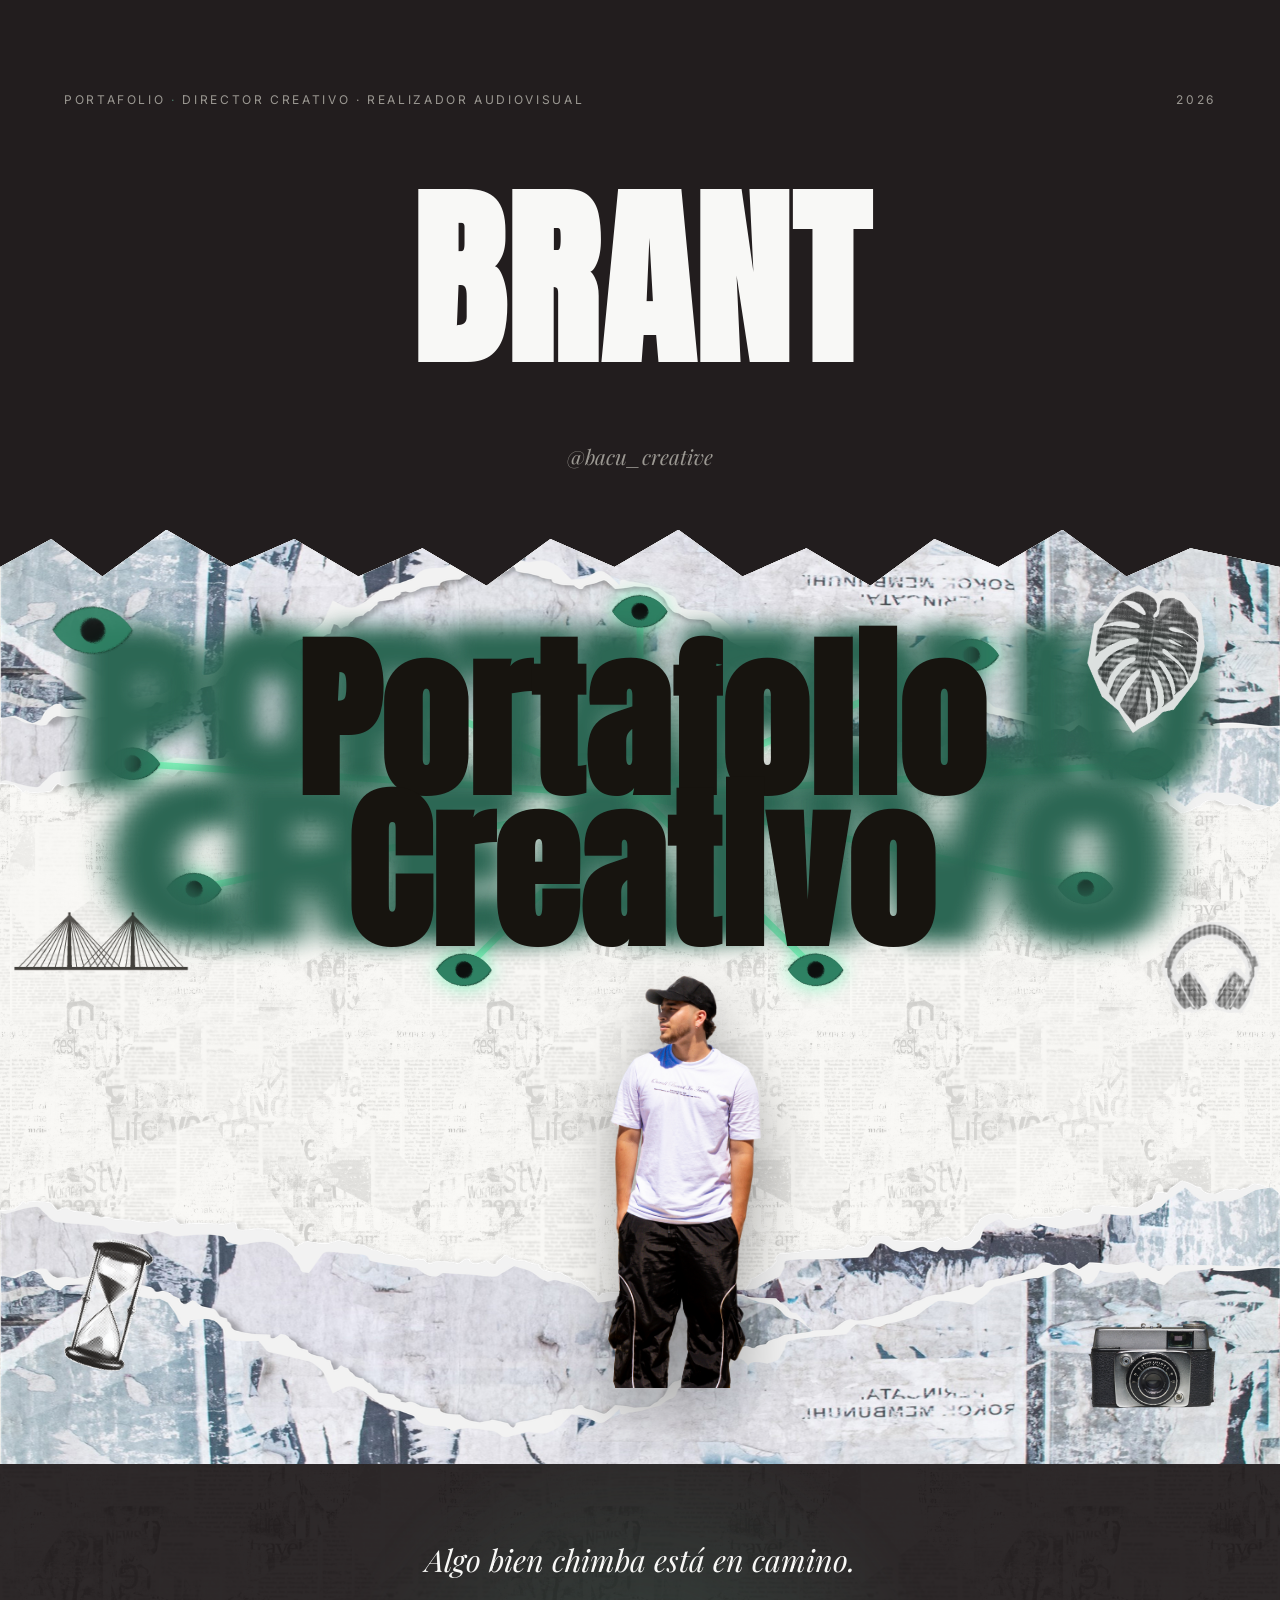
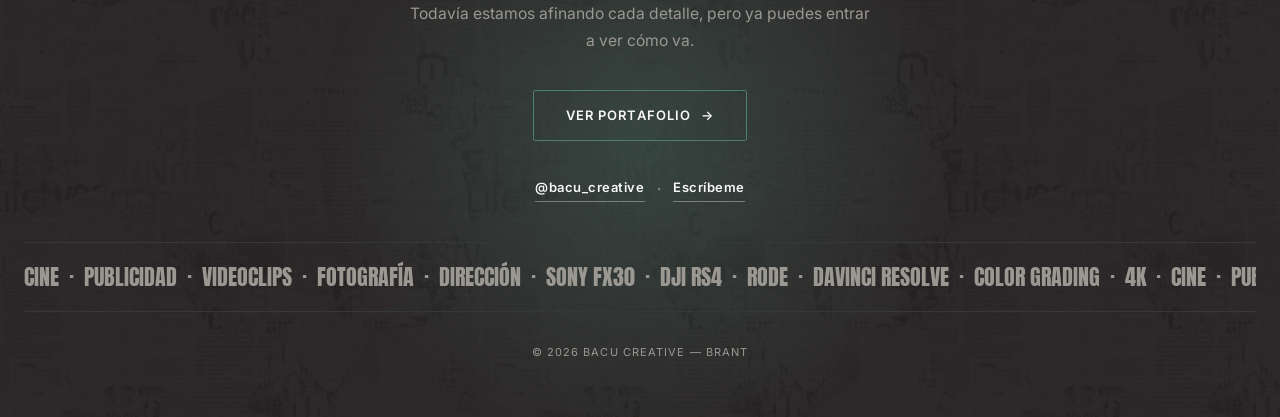
==== index.html @ 4c21cc84 "Bajar un poco más la superposición y agregar puente de la Novena + audífonos - Ajusta el margen del " ====
<!DOCTYPE html>
<html lang="es" class="no-js">
<head>
<meta charset="UTF-8">
<meta name="viewport" content="width=device-width, initial-scale=1.0">
<title>Brant · Bacu Creative — Muy pronto</title>
<meta name="description" content="El portafolio de Brant (Bacu Creative), director creativo y realizador audiovisual, está en construcción. Vuelve pronto.">
<meta name="robots" content="index, follow">
<link rel="canonical" href="https://tudominio.com/">
<meta property="og:type" content="website">
<meta property="og:site_name" content="Brant — Bacu Creative">
<meta property="og:title" content="Brant · Bacu Creative — Muy pronto">
<meta property="og:description" content="Algo bien chimba está en camino. Portafolio en construcción.">
<meta property="og:image" content="https://tudominio.com/assets/img/hero-portrait.png">
<meta property="og:url" content="https://tudominio.com/">
<meta name="twitter:card" content="summary_large_image">
<link rel="icon" href="data:image/svg+xml,<svg xmlns=%22http://www.w3.org/2000/svg%22 viewBox=%220 0 100 100%22><path d=%22M10 50 C25 20,75 20,90 50 C75 80,25 80,10 50 Z%22 fill=%22none%22 stroke=%22%232c6754%22 stroke-width=%228%22/><circle cx=%2250%22 cy=%2250%22 r=%2214%22 fill=%22none%22 stroke=%22%232c6754%22 stroke-width=%228%22/></svg>">
<link rel="preconnect" href="https://fonts.googleapis.com">
<link rel="preconnect" href="https://fonts.gstatic.com" crossorigin>
<link href="https://fonts.googleapis.com/css2?family=Anton&family=Playfair+Display:ital,wght@0,400..700;1,400..700&family=Inter:ital,wght@0,400;0,500;0,600;0,700;1,800&display=swap" rel="stylesheet">
<link rel="preload" as="image" href="assets/img/hero-portrait.png">
<link rel="stylesheet" href="css/style.css?v=16">
<link rel="stylesheet" href="css/coming-soon.css">
</head>
<body class="soon-body">

<!-- PORTADA — mismo hero/collage que home.html (torn paper, textura, íconos, retrato) -->
<section class="hero">
  <div class="hero-top">
    <span>Portafolio <span class="accent">·</span> Director creativo · Realizador audiovisual</span>
    <span>2026</span>
  </div>
  <h1 class="hero-name">BRANT</h1>
  <p class="hero-handle">@bacu_creative</p>

  <div class="collage">
    <img class="collage-icon eye" src="assets/img/icon-eye.png?v=2" alt="" width="837" height="512" loading="lazy">
    <img class="collage-icon leaf" src="assets/img/icon-leaf.png" alt="" width="344" height="441" loading="lazy">
    <img class="collage-icon bridge" src="assets/img/icon-bridge.png" alt="" width="900" height="420" loading="lazy">
    <img class="collage-icon headphones" src="assets/img/icon-headphones.png" alt="" width="450" height="409" loading="lazy">
    <div class="collage-inner">
      <div class="title-orbit">
        <svg class="eye-orbit" viewBox="0 0 1000 400" aria-hidden="true" focusable="false">
          <line class="laser n1" x1="500" y1="35" x2="500" y2="200"></line>
          <line class="laser n2" x1="796" y1="74" x2="500" y2="200"></line>
          <line class="laser n3" x1="953" y1="171" x2="500" y2="200"></line>
          <line class="laser n4" x1="898" y1="282" x2="500" y2="200"></line>
          <line class="laser n5" x1="657" y1="355" x2="500" y2="200"></line>
          <line class="laser n6" x1="343" y1="355" x2="500" y2="200"></line>
          <line class="laser n7" x1="102" y1="283" x2="500" y2="200"></line>
          <line class="laser n8" x1="47" y1="171" x2="500" y2="200"></line>
          <line class="laser n9" x1="204" y1="74" x2="500" y2="200"></line>
          <image class="orbit-eye-img n1" href="assets/img/icon-eye.png?v=2" x="474" y="19" width="52" height="32"></image>
          <image class="orbit-eye-img n2" href="assets/img/icon-eye.png?v=2" x="770" y="58" width="52" height="32"></image>
          <image class="orbit-eye-img n3" href="assets/img/icon-eye.png?v=2" x="927" y="155" width="52" height="32"></image>
          <image class="orbit-eye-img n4" href="assets/img/icon-eye.png?v=2" x="872" y="266" width="52" height="32"></image>
          <image class="orbit-eye-img n5" href="assets/img/icon-eye.png?v=2" x="631" y="339" width="52" height="32"></image>
          <image class="orbit-eye-img n6" href="assets/img/icon-eye.png?v=2" x="317" y="339" width="52" height="32"></image>
          <image class="orbit-eye-img n7" href="assets/img/icon-eye.png?v=2" x="76" y="267" width="52" height="32"></image>
          <image class="orbit-eye-img n8" href="assets/img/icon-eye.png?v=2" x="21" y="155" width="52" height="32"></image>
          <image class="orbit-eye-img n9" href="assets/img/icon-eye.png?v=2" x="178" y="58" width="52" height="32"></image>
        </svg>
        <h2 class="collage-title"><span class="line line-portafolio">Portafolio</span><span class="line line-creativo">Creativo</span></h2>
      </div>
      <img class="collage-portrait" src="assets/img/hero-portrait.png" alt="Brant, director creativo y realizador audiovisual" width="1033" height="1549" fetchpriority="high">
    </div>
    <img class="collage-icon hourglass" src="assets/img/icon-hourglass.png" alt="" width="256" height="378" loading="lazy">
    <img class="collage-icon camera" src="assets/img/icon-camera.png" alt="" width="408" height="273" loading="lazy">
  </div>
</section>

<!-- COMING SOON — mensaje, botón al portafolio y contacto -->
<section class="soon-below">
  <div class="soon-noise" aria-hidden="true"></div>
  <div class="soon-glow" aria-hidden="true"></div>

  <div class="soon-content">
    <p class="soon-line1">Algo bien chimba está en camino.</p>
    <p class="soon-line2">Todavía estamos afinando cada detalle, pero ya puedes entrar a ver cómo va.</p>

    <a href="home.html" class="soon-btn">Ver portafolio <span aria-hidden="true">→</span></a>

    <div class="soon-contact">
      <a href="https://instagram.com/bacu_creative" target="_blank" rel="noopener">@bacu_creative</a>
      <span class="soon-dot" aria-hidden="true">·</span>
      <a href="mailto:brandoncardenasof@gmail.com">Escríbeme</a>
    </div>
  </div>

  <div class="soon-marquee" aria-hidden="true">
    <div class="soon-marquee-track">
      <span>CINE&nbsp;&nbsp;·&nbsp;&nbsp;PUBLICIDAD&nbsp;&nbsp;·&nbsp;&nbsp;VIDEOCLIPS&nbsp;&nbsp;·&nbsp;&nbsp;FOTOGRAFÍA&nbsp;&nbsp;·&nbsp;&nbsp;DIRECCIÓN&nbsp;&nbsp;·&nbsp;&nbsp;SONY&nbsp;FX30&nbsp;&nbsp;·&nbsp;&nbsp;DJI&nbsp;RS4&nbsp;&nbsp;·&nbsp;&nbsp;RODE&nbsp;&nbsp;·&nbsp;&nbsp;DAVINCI&nbsp;RESOLVE&nbsp;&nbsp;·&nbsp;&nbsp;COLOR&nbsp;GRADING&nbsp;&nbsp;·&nbsp;&nbsp;4K&nbsp;&nbsp;·&nbsp;&nbsp;</span>
      <span>CINE&nbsp;&nbsp;·&nbsp;&nbsp;PUBLICIDAD&nbsp;&nbsp;·&nbsp;&nbsp;VIDEOCLIPS&nbsp;&nbsp;·&nbsp;&nbsp;FOTOGRAFÍA&nbsp;&nbsp;·&nbsp;&nbsp;DIRECCIÓN&nbsp;&nbsp;·&nbsp;&nbsp;SONY&nbsp;FX30&nbsp;&nbsp;·&nbsp;&nbsp;DJI&nbsp;RS4&nbsp;&nbsp;·&nbsp;&nbsp;RODE&nbsp;&nbsp;·&nbsp;&nbsp;DAVINCI&nbsp;RESOLVE&nbsp;&nbsp;·&nbsp;&nbsp;COLOR&nbsp;GRADING&nbsp;&nbsp;·&nbsp;&nbsp;4K&nbsp;&nbsp;·&nbsp;&nbsp;</span>
    </div>
  </div>

  <p class="soon-footer">© 2026 Bacu Creative — Brant</p>
</section>

<script src="js/coming-soon.js"></script>
</body>
</html>
---- css/style.css ----
/* ============================================================
   BRANT — Portafolio Creativo
   Sistema de diseño: cream / negro cálido / verde bosque
   Tipografía: Anton (display) + Playfair Display (serif) + Inter (texto)
   ============================================================ */

:root{
  --cream:        #f8f8f6;
  --cream-2:      #f1f0ec;
  --ink:          #1c1a17;
  --ink-2:        #221d1e;
  --green:        #2c6754;
  --green-light:  #4d7f6e;
  --laser:        #6bf0b0;
  --line:         #d2d9d2;
  --line-dark:    #333a36;
  --muted:        #726e67;
  --muted-dark:   #9b9892;

  --f-display: 'Anton', sans-serif;
  --f-serif:   'Playfair Display', serif;
  --f-sans:    'Inter', sans-serif;

  --container: 1180px;
  --pad: clamp(24px, 5vw, 96px);
}

*, *::before, *::after{ box-sizing: border-box; }
html{ scroll-behavior: smooth; }
body{
  margin: 0;
  background: var(--cream);
  color: var(--ink);
  font-family: var(--f-sans);
  font-size: 16px;
  line-height: 1.6;
  -webkit-font-smoothing: antialiased;
}
img{ max-width: 100%; display: block; }
a{ color: inherit; text-decoration: none; }
h1,h2,h3,h4,p,figure{ margin: 0; }
ul{ margin: 0; padding: 0; list-style: none; }
section{ position: relative; }

.container{
  max-width: var(--container);
  margin: 0 auto;
  padding-left: var(--pad);
  padding-right: var(--pad);
}

/* ---------- Kicker / labels ---------- */
.kicker{
  font-family: var(--f-sans);
  font-size: 12px;
  letter-spacing: 0.22em;
  text-transform: uppercase;
  color: var(--green);
  font-weight: 600;
}
.on-dark .kicker{ color: var(--green-light); }

/* ---------- Headings ---------- */
.h-serif{
  font-family: var(--f-serif);
  font-weight: 500;
  line-height: 1.08;
  letter-spacing: -0.01em;
}
.h-display{
  font-family: var(--f-display);
  font-weight: 400;
  text-transform: uppercase;
  letter-spacing: 0.01em;
  line-height: 0.95;
}
.section-title{
  font-size: clamp(2.2rem, 4.5vw, 3.4rem);
  margin-top: 10px;
}

/* ---------- Sections (color blocks) ---------- */
.on-dark{ background: var(--ink-2); color: var(--cream); }
.on-green{ background: var(--green); color: var(--cream); }
.on-cream{ background: var(--cream); color: var(--ink); }
.on-cream-2{ background: var(--cream-2); color: var(--ink); }

section.pad{ padding: clamp(64px, 10vw, 140px) 0; }

.divider{
  height: 1px;
  background: var(--line);
  border: none;
  margin: 0;
}
.on-dark .divider{ background: var(--line-dark); }

/* ---------- Nav ---------- */
.site-header{
  position: sticky;
  top: 0;
  z-index: 100;
  background: var(--cream);
  border-bottom: 1px solid var(--line);
}
.nav{
  display: flex;
  align-items: center;
  justify-content: space-between;
  padding: 18px var(--pad);
}
.brand-mark{
  display: flex;
  align-items: center;
  gap: 10px;
}
.brand-mark svg{ width: 26px; height: 26px; }
.brand-icon{
  width: 30px;
  height: auto;
  transform-origin: center;
  animation: logoBlink 5s ease-in-out infinite;
}
@keyframes logoBlink{
  0%, 92%, 100%{ transform: scaleY(1); }
  95%{ transform: scaleY(0.1); }
}
.brand-text{
  display: flex;
  flex-direction: column;
  line-height: 1;
}
.brand-name{
  font-family: var(--f-display);
  font-size: 1.3rem;
  letter-spacing: 0.03em;
}
.brand-tag{
  font-family: var(--f-sans);
  font-size: 11px;
  font-weight: 800;
  font-style: italic;
  letter-spacing: 0.005em;
  text-transform: uppercase;
  color: var(--green);
  margin-top: 2px;
}
.nav-links{
  display: flex;
  gap: 36px;
  font-size: 13px;
  letter-spacing: 0.08em;
  text-transform: uppercase;
  font-weight: 600;
}
.nav-links a{
  position: relative;
  padding-bottom: 4px;
  color: var(--ink);
  opacity: 0.75;
  transition: opacity .2s;
}
.nav-links a:hover, .nav-links a.active{ opacity: 1; }
.nav-links a.active::after{
  content:"";
  position:absolute; left:0; right:0; bottom:-2px;
  height:2px; background: var(--green);
}
.nav-toggle{
  display: none;
  background: none;
  border: none;
  cursor: pointer;
  padding: 4px;
}
.nav-toggle span{
  display: block;
  width: 24px;
  height: 2px;
  background: var(--ink);
  margin: 5px 0;
  transition: transform .2s, opacity .2s;
}

@media (max-width: 780px){
  .nav-links{
    position: fixed;
    inset: 64px 0 0 0;
    background: var(--cream);
    flex-direction: column;
    gap: 0;
    padding: 12px var(--pad) 40px;
    transform: translateY(-8px);
    opacity: 0;
    pointer-events: none;
    transition: opacity .2s, transform .2s;
  }
  .nav-links.open{
    opacity: 1;
    transform: translateY(0);
    pointer-events: auto;
  }
  .nav-links a{
    display: block;
    padding: 16px 0;
    border-bottom: 1px solid var(--line);
    opacity: 1;
  }
  .nav-toggle{ display: block; }
}

/* ---------- Buttons ---------- */
.btn{
  display: inline-flex;
  align-items: center;
  gap: 10px;
  padding: 14px 28px;
  font-size: 13px;
  font-weight: 600;
  letter-spacing: 0.08em;
  text-transform: uppercase;
  border: 1px solid currentColor;
  border-radius: 2px;
  transition: background .25s ease, color .25s ease, transform .25s ease, box-shadow .25s ease;
}
.btn:hover{ transform: translateY(-2px); }
.btn:active{ transform: translateY(0); }
.btn-solid{
  background: var(--ink);
  color: var(--cream);
  border-color: var(--ink);
}
.btn-solid:hover{ background: var(--green); border-color: var(--green); box-shadow: 0 10px 24px -12px rgba(44,103,84,0.5); }
.btn-outline:hover{ background: var(--ink); color: var(--cream); }
.on-dark .btn-outline{ color: var(--cream); }
.on-dark .btn-outline:hover{ background: var(--cream); color: var(--ink); }

/* nav link underline on hover */
.nav-links a{ position: relative; }
.nav-links a::before{
  content: "";
  position: absolute; left: 0; right: 100%; bottom: -2px;
  height: 2px; background: var(--green-light);
  transition: right .25s ease;
}
.nav-links a:hover::before{ right: 0; }

/* ---------- Hero (Inicio) ---------- */
.hero{
  background: var(--ink-2);
  color: var(--cream);
  position: relative;
  overflow: hidden;
  padding-top: clamp(48px, 8vw, 90px);
}
.hero-top{
  display: flex;
  justify-content: space-between;
  align-items: flex-start;
  gap: 12px;
  padding: 0 var(--pad);
  font-size: 12px;
  letter-spacing: 0.22em;
  text-transform: uppercase;
  color: var(--muted-dark);
}
.hero-top span:first-child{ flex: 1; }
.hero-top span:last-child{ white-space: nowrap; }
@media (max-width: 560px){
  .hero-top{ flex-direction: column; gap: 6px; }
}
.hero-top .accent{ color: var(--green-light); }
.hero-name{
  font-family: var(--f-display);
  font-size: clamp(5rem, 18vw, 12rem);
  text-align: center;
  margin: 18px 0 6px;
  letter-spacing: 0.01em;
}
.hero-handle{
  text-align: center;
  font-family: var(--f-serif);
  font-style: italic;
  font-size: 1.3rem;
  color: var(--muted-dark);
  margin-bottom: 20px;
}
/* ---------- Collage (torn-paper cover) ---------- */
.collage{
  position: relative;
  margin-top: clamp(28px, 5vw, 56px);
  padding: 9% var(--pad) 6%;
  min-height: clamp(480px, 78vw, 820px);
  background: var(--cream);
  clip-path: polygon(
    0% 4%, 4% 1%, 8% 5%, 13% 0%, 18% 4%, 23% 1%, 28% 5%, 33% 2%,
    38% 6%, 43% 1%, 48% 4%, 53% 0%, 58% 5%, 63% 2%, 68% 6%, 73% 1%,
    78% 4%, 83% 0%, 88% 5%, 93% 2%, 100% 4%,
    100% 100%, 0% 100%
  );
  overflow: hidden;
}
.collage::before{
  content: "";
  position: absolute;
  inset: 0;
  z-index: 0;
  background:
    url('../assets/img/torn-paper-frame.png') center/100% 100% no-repeat,
    linear-gradient(rgba(248,247,243,0.75), rgba(248,247,243,0.75)),
    url('../assets/img/newspaper-texture.jpg') center/420px repeat;
}
.collage-inner{
  position: relative;
  z-index: 2;
  max-width: 1000px;
  margin: 0 auto;
  text-align: center;
}
.title-orbit{ position: relative; }
.collage-title{
  position: relative;
  z-index: 2;
  font-family: var(--f-display);
  color: #17140f;
  font-size: clamp(4rem, 19vw, 11rem);
  line-height: 0.86;
  letter-spacing: 0.005em;
  animation: titleLevitate 4s ease-in-out infinite;
}
.collage-title .line{
  position: relative;
  display: block;
}
.collage-title .line::before{
  content: "";
  position: absolute;
  inset: -35% -8%;
  z-index: -1;
  background-position: center;
  background-repeat: no-repeat;
  background-size: 100% 100%;
}
.collage-title .line-portafolio::before{ background-image: url('../assets/img/glow-portafolio.png'); }
.collage-title .line-creativo::before{ background-image: url('../assets/img/glow-creativo.png'); }

/* ---------- Eye orbit: 9 eyes levitating the title with laser beams ---------- */
.eye-orbit{
  position: absolute;
  inset: -24% -6% -10%;
  z-index: 0;
  overflow: visible;
  pointer-events: none;
}
.eye-orbit .laser{
  stroke: var(--laser);
  stroke-width: 6;
  stroke-linecap: round;
  opacity: 0.85;
  filter: drop-shadow(0 0 5px rgba(107,240,176,0.9));
  animation: laserPulse 2.4s ease-in-out infinite;
}
.eye-orbit .orbit-eye-img{
  filter: drop-shadow(0 0 9px rgba(107,240,176,0.9));
  animation: eyeFloat 3.6s ease-in-out infinite;
}
.eye-orbit .n2{ animation-delay: .2s; }
.eye-orbit .n3{ animation-delay: .4s; }
.eye-orbit .n4{ animation-delay: .6s; }
.eye-orbit .n5{ animation-delay: .8s; }
.eye-orbit .n6{ animation-delay: 1s; }
.eye-orbit .n7{ animation-delay: 1.2s; }
.eye-orbit .n8{ animation-delay: 1.4s; }
.eye-orbit .n9{ animation-delay: 1.6s; }
@keyframes titleLevitate{
  0%, 100%{ transform: translateY(0); }
  50%{ transform: translateY(-8px); }
}
@keyframes eyeFloat{
  0%, 100%{ transform: translateY(0); }
  50%{ transform: translateY(-7px); }
}
@keyframes laserPulse{
  0%, 100%{ opacity: 0.3; }
  50%{ opacity: 0.85; }
}
.collage-portrait{
  position: relative;
  z-index: 3;
  display: block;
  max-height: clamp(380px, 54vw, 660px);
  width: auto;
  margin: -22% auto 0;
  filter: drop-shadow(0 26px 30px rgba(0,0,0,0.35));
}
.collage-icon{
  position: absolute;
  z-index: 4;
  height: auto;
  opacity: 0.92;
}
.collage-icon.leaf{ width: clamp(60px, 9vw, 120px); top: 6%; right: 6%; transform: rotate(6deg); }
.collage-icon.hourglass{ width: clamp(46px, 7vw, 90px); bottom: 10%; left: 5%; }
.collage-icon.camera{ width: clamp(70px, 10vw, 140px); bottom: 6%; right: 5%; }
.collage-icon.eye{ width: clamp(48px, 7vw, 84px); top: 8%; left: 4%; }
.collage-icon.bridge{ width: clamp(100px, 15vw, 190px); top: 40%; left: 0.5%; opacity: 0.8; }
.collage-icon.headphones{ width: clamp(56px, 8vw, 100px); top: 42%; right: 1.5%; opacity: 0.85; }
@media (max-width: 620px){
  .collage-icon.leaf{ top: 3%; right: 3%; }
  .collage-icon.camera{ right: 3%; bottom: 3%; }
  .collage-icon.hourglass{ left: 3%; bottom: 3%; }
  .collage-icon.bridge{ display: none; }
  .collage-icon.headphones{ display: none; }
}

/* ---------- Bio headline (Hola! / Soy Brant) ---------- */
.bio-star{
  display: inline-block;
  font-size: 1.5rem;
  color: var(--muted);
  margin-bottom: 6px;
}
.bio-hola{
  display: flex;
  flex-direction: column;
  gap: 2px;
  font-size: clamp(2.6rem, 7vw, 4.4rem);
}
.bio-hola .line-green{ color: var(--green); }

/* ---------- Eye watermark divider ---------- */
.eye-watermark{
  display: flex;
  flex-direction: column;
  align-items: center;
  text-align: center;
  gap: 14px;
}
.eye-watermark img{
  width: clamp(90px, 12vw, 150px);
  height: auto;
  opacity: 0.9;
}
.eye-watermark p{
  font-family: var(--f-sans);
  font-size: 12px;
  font-weight: 600;
  letter-spacing: 0.18em;
  text-transform: uppercase;
  color: var(--muted);
}

/* ---------- Intro / bio split ---------- */
.split{
  display: grid;
  grid-template-columns: 1.1fr 0.9fr;
  gap: clamp(32px, 6vw, 80px);
  align-items: center;
}
@media (max-width: 860px){
  .split{ grid-template-columns: 1fr; }
}
.split.reverse{ grid-template-columns: 0.9fr 1.1fr; }
@media (max-width: 860px){
  .split.reverse{ grid-template-columns: 1fr; }
  .split.reverse .split-media{ order: -1; }
}
.split-media img{
  width: 100%;
  height: 100%;
  object-fit: cover;
  aspect-ratio: 4/5;
}
.lede{
  font-size: 1.05rem;
  color: var(--ink);
  max-width: 52ch;
  margin-top: 18px;
}
.on-dark .lede, .on-dark p{ color: var(--cream); opacity: .88; }

/* ---------- Stats strip ---------- */
.stat-figure{
  font-family: var(--f-serif);
  font-size: clamp(3.2rem, 9vw, 6.4rem);
  line-height: 1;
}
.stat-figure .accent{ color: var(--green-light); }
.stat-cols{
  display: grid;
  grid-template-columns: repeat(3, 1fr);
  gap: 32px;
  margin-top: 56px;
}
@media (max-width: 700px){ .stat-cols{ grid-template-columns: 1fr; } }
.stat-cols > div{
  border-top: 1px solid var(--line-dark);
  padding-top: 18px;
}
.stat-cols h3{
  font-family: var(--f-serif);
  font-size: 1.6rem;
  font-weight: 500;
  margin-bottom: 8px;
}
.tag-row{
  display: flex;
  flex-wrap: wrap;
  gap: 12px 28px;
  margin-top: 20px;
  font-family: var(--f-serif);
  font-size: 1.3rem;
}

/* ---------- Numbered list (proceso) ---------- */
.num-list li{
  display: grid;
  grid-template-columns: 70px 260px 1fr;
  gap: 24px;
  align-items: baseline;
  padding: 26px 0;
  border-bottom: 1px solid var(--line);
}
@media (max-width: 760px){
  .num-list li{ grid-template-columns: 40px 1fr; }
  .num-list li p{ grid-column: 2; }
}
.num-list .num{
  font-family: var(--f-serif);
  color: var(--green);
  font-size: 1.6rem;
}
.num-list h4{
  font-family: var(--f-serif);
  font-size: 1.7rem;
  font-weight: 500;
}
.num-list p{ color: var(--muted); font-size: 0.98rem; }

/* ---------- Skills page ---------- */
.cols-2{
  display: grid;
  grid-template-columns: 1fr 1fr;
  gap: clamp(32px,6vw,80px);
}
@media (max-width: 760px){ .cols-2{ grid-template-columns: 1fr; } }
.serif-list{
  font-family: var(--f-serif);
  font-size: clamp(1.6rem, 3vw, 2.3rem);
  line-height: 1.5;
}
.serif-list .accent{ color: var(--green); }
.kv-list li{
  display: flex;
  justify-content: space-between;
  padding: 16px 0;
  border-bottom: 1px solid var(--line);
  font-size: 1.05rem;
}

.skill-cards{
  display: grid;
  grid-template-columns: 1fr 1fr;
  gap: 40px 48px;
  margin-top: 40px;
}
@media (max-width: 760px){ .skill-cards{ grid-template-columns: 1fr; } }
.skill-card img{
  width: 100%;
  height: auto;
  aspect-ratio: 16/10;
  object-fit: cover;
  margin-bottom: 18px;
  outline: 2px solid transparent;
  outline-offset: -2px;
  transition: outline-color .3s ease;
}
.skill-card:hover img{ outline-color: var(--green); }
.skill-card h4{
  font-family: var(--f-display);
  font-size: 1.1rem;
  color: var(--green);
  text-transform: uppercase;
  margin-bottom: 8px;
}
.skill-card p{ color: var(--muted); font-size: 0.96rem; }

/* ---------- Project / video gallery ---------- */
.project-grid{
  display: grid;
  grid-template-columns: 1fr 1fr;
  gap: 44px 48px;
  margin-top: 48px;
}
@media (max-width: 760px){ .project-grid{ grid-template-columns: 1fr; } }
.project-card{
  display: block;
  border-radius: 2px;
  transition: transform .35s ease;
}
.project-card:hover{ transform: translateY(-6px); }
.project-thumb{
  position: relative;
  aspect-ratio: 4/5;
  overflow: hidden;
  background: var(--ink);
  outline: 2px solid transparent;
  outline-offset: -2px;
  transition: outline-color .3s ease;
}
.project-card:hover .project-thumb{ outline-color: var(--green); }
.project-thumb img{
  width: 100%; height: 100%; object-fit: cover;
  transition: transform .6s cubic-bezier(.2,.7,.2,1);
}
.project-card:hover .project-thumb img{ transform: scale(1.06); }
.project-video{
  width: 100%; height: 100%; object-fit: cover;
  background: var(--ink);
  display: block;
}
.play-btn{
  position: absolute;
  inset: 0;
  display: flex;
  align-items: center;
  justify-content: center;
}
.play-btn span{
  width: 58px; height: 58px;
  border-radius: 50%;
  border: 1px solid rgba(255,255,255,0.7);
  display: flex; align-items: center; justify-content: center;
  background: rgba(28,26,23,0.3);
  backdrop-filter: blur(2px);
  transition: background .25s ease, transform .35s ease;
}
.project-card:hover .play-btn span{ background: var(--green); transform: scale(1.08); }
.play-btn svg{ width: 18px; height: 18px; fill: #fff; margin-left: 3px; }
.project-meta{
  margin-top: 20px;
  padding-bottom: 16px;
  border-bottom: 1px solid var(--line);
}
.project-meta h3{ font-family: var(--f-serif); font-size: 1.5rem; font-weight: 500; }
.project-meta .tags{ font-size: 11px; letter-spacing: .12em; text-transform: uppercase; color: var(--muted); margin-top: 6px; }
.project-desc{ font-size: 0.95rem; color: var(--ink); opacity: .75; margin-top: 10px; max-width: 42ch; }
.project-card .ver{
  display: inline-flex;
  align-items: center;
  gap: 8px;
  margin-top: 14px;
  font-size: 12px;
  letter-spacing: .1em;
  text-transform: uppercase;
  color: var(--green);
  font-weight: 600;
}
.project-card .ver span{ transition: transform .3s ease; }
.project-card:hover .ver span{ transform: translateX(5px); }

/* Reel hero */
.reel-block{
  display: grid;
  grid-template-columns: 1fr 1fr;
  gap: clamp(28px,5vw,64px);
  align-items: end;
}
@media (max-width: 860px){ .reel-block{ grid-template-columns: 1fr; } }
.reel-thumb{
  position: relative;
  aspect-ratio: 4/5;
  overflow: hidden;
  outline: 2px solid transparent;
  outline-offset: -2px;
  transition: outline-color .3s ease;
}
.project-card:hover .reel-thumb{ outline-color: var(--green); }
.reel-thumb img{ width:100%; height:100%; object-fit: cover; }
.reel-meta{
  display: flex;
  gap: 48px;
  margin-top: 28px;
}
.reel-meta .label{ font-size: 11px; letter-spacing: .15em; text-transform: uppercase; color: var(--muted); }
.reel-meta .value{ font-family: var(--f-serif); font-size: 1.6rem; margin-top: 4px; }

/* ---------- Photography grid ---------- */
.bts-grid{
  display: grid;
  grid-template-columns: repeat(3, 1fr);
  gap: 20px;
  margin-top: 48px;
}
.bts-grid figure{
  position: relative;
  overflow: hidden;
  outline: 2px solid transparent;
  outline-offset: -2px;
  transition: outline-color .3s ease;
}
.bts-grid figure:hover{ outline-color: var(--green); }
.bts-grid img{ width: 100%; height: 100%; object-fit: cover; aspect-ratio: 4/3; }
.bts-grid .big{ grid-column: span 2; grid-row: span 2; }
.bts-grid .big img{ aspect-ratio: 8/6; }
@media (max-width: 760px){
  .bts-grid{ grid-template-columns: 1fr; }
  .bts-grid .big{ grid-column: auto; grid-row: auto; }
  .bts-grid .big img{ aspect-ratio: 4/3; }
}
.bts-grid figcaption{
  position: absolute;
  left: 16px; bottom: 14px;
  font-size: 11px;
  letter-spacing: .15em;
  text-transform: uppercase;
  color: var(--cream);
}

/* ---------- Contact ---------- */
.contact-title-wrap{
  text-align: center;
  padding-top: clamp(40px, 8vw, 72px);
  padding-bottom: clamp(24px, 5vw, 40px);
}
.contact-title-eye{
  width: clamp(56px, 8vw, 84px);
  height: auto;
  margin: 0 auto 6px;
  display: block;
}
.contact-title{
  font-style: italic;
  color: var(--green);
  font-size: clamp(2.4rem, 6vw, 3.6rem);
}
.contact-hero{
  text-align: center;
}
.contact-hero .section-title{ margin: 0 auto; max-width: 16ch; }
.contact-info{
  display: flex;
  justify-content: center;
  gap: clamp(28px, 6vw, 80px);
  flex-wrap: wrap;
  margin-top: 56px;
}
.contact-info .label{ font-size: 11px; letter-spacing: .18em; text-transform: uppercase; color: var(--muted-dark); }
.contact-info .value{ font-size: 1.3rem; margin-top: 8px; }
.contact-info a.value:hover{ color: var(--green-light); }
.contact-photo{ width: 100%; height: auto; aspect-ratio: 21/9; object-fit: cover; }
.contact-photo-wrap{
  background: var(--green);
  max-width: 1800px;
  margin: 0 auto;
}
.contact-photo-caption{
  display: flex;
  justify-content: space-between;
  padding: 16px clamp(20px, 4vw, 40px);
  font-family: var(--f-sans);
  font-size: 12px;
  letter-spacing: 0.08em;
  text-transform: uppercase;
  color: var(--cream);
  opacity: 0.85;
}
@media (max-width: 640px){
  .contact-photo{ aspect-ratio: 4/3; }
}

/* ---------- Footer ---------- */
.site-footer{
  display: flex;
  justify-content: space-between;
  align-items: center;
  padding: 28px var(--pad);
  font-size: 12px;
  letter-spacing: .1em;
  text-transform: uppercase;
}

/* misc */
.eyebrow-row{
  display:flex;
  justify-content: space-between;
  align-items: baseline;
  font-size: 12px;
  letter-spacing: .18em;
  text-transform: uppercase;
  color: var(--muted);
}
.on-dark .eyebrow-row{ color: var(--muted-dark); }

.reveal{ opacity: 0; transform: translateY(24px); transition: opacity .7s ease, transform .7s ease; }
.reveal.in{ opacity: 1; transform: translateY(0); }

/* ---------- Accessibility: skip link & focus ---------- */
.skip-link{
  position: absolute;
  left: 12px;
  top: -48px;
  background: var(--ink);
  color: var(--cream);
  padding: 12px 18px;
  font-size: 13px;
  font-weight: 600;
  border-radius: 2px;
  z-index: 1000;
  transition: top .2s ease;
}
.skip-link:focus{ top: 12px; }

:focus-visible{
  outline: 2px solid var(--green);
  outline-offset: 3px;
}

/* ---------- Preloader ---------- */
#preloader{
  position: fixed;
  inset: 0;
  z-index: 9999;
  display: flex;
  flex-direction: column;
  align-items: center;
  justify-content: center;
  gap: 22px;
  background: #0d0b09;
  transition: opacity .9s cubic-bezier(.4,0,.2,1), filter .9s cubic-bezier(.4,0,.2,1), transform .9s cubic-bezier(.4,0,.2,1);
}
#preloader.is-hidden{
  opacity: 0;
  filter: blur(14px);
  transform: scale(1.04);
  pointer-events: none;
}
#preloader .pre-logo{
  width: 46px;
  height: auto;
  opacity: 0;
  animation: preFloatIn .8s ease forwards .1s;
}
#preloader .pre-lines{
  text-align: center;
  padding: 0 24px;
  opacity: 0;
  animation: preFloatIn .8s ease forwards .35s;
}
#preloader .pre-line-1{
  font-family: var(--f-serif);
  font-style: italic;
  color: var(--cream);
  font-size: clamp(1.15rem, 3.4vw, 1.7rem);
}
#preloader .pre-line-2{
  font-family: var(--f-sans);
  color: var(--muted-dark);
  font-size: 0.82rem;
  max-width: 320px;
  margin: 10px auto 0;
  line-height: 1.5;
}
#preloader .pre-bar-track{
  width: 200px;
  height: 2px;
  background: rgba(255,255,255,.14);
  overflow: hidden;
  opacity: 0;
  animation: preFloatIn .6s ease forwards .55s;
}
#preloader .pre-bar-fill{
  height: 100%;
  width: 0%;
  background: var(--green-light);
  animation: preFillBar 2.3s cubic-bezier(.4,0,.2,1) forwards .6s;
}
@keyframes preFloatIn{
  from{ opacity: 0; transform: translateY(12px); }
  to{ opacity: 1; transform: translateY(0); }
}
@keyframes preFillBar{
  from{ width: 0%; }
  to{ width: 100%; }
}
html.is-preloading, html.is-preloading body{
  overflow: hidden;
  height: 100%;
}

/* ---------- Reduced motion ---------- */
@media (prefers-reduced-motion: reduce){
  *, *::before, *::after{
    animation-duration: 0.01ms !important;
    animation-iteration-count: 1 !important;
    transition-duration: 0.01ms !important;
    scroll-behavior: auto !important;
  }
  .reveal{ opacity: 1; transform: none; }
}
---- css/coming-soon.css ----
/* ============================================================
   Coming Soon — pantalla de espera antes del lanzamiento.
   La portada (.hero/.collage) es la misma de home.html — ver
   css/style.css. Este archivo solo estila el bloque de aviso +
   botón + contacto + cinta que va debajo de esa portada.
   Para lanzar el sitio real: ver README.md → "Cómo salir del
   modo Coming Soon".
   ============================================================ */

html, body.soon-body{
  margin: 0;
  overflow-x: hidden;
}

.soon-below{
  position: relative;
  background: var(--ink-2);
  overflow: hidden;
  padding: 72px 24px 56px;
  text-align: center;
  isolation: isolate;
}

/* Textura de fondo, muy sutil, con paneo lento */
.soon-noise{
  position: absolute;
  inset: -10%;
  z-index: 0;
  background: url('../assets/img/newspaper-texture.jpg');
  background-size: 480px;
  opacity: 0.05;
  filter: grayscale(1);
  animation: soonPan 40s linear infinite;
}

/* Resplandor verde detrás del contenido, pulsando */
.soon-glow{
  position: absolute;
  top: 50%;
  left: 50%;
  z-index: 0;
  width: min(70vw, 640px);
  height: min(70vw, 640px);
  transform: translate(-50%, -50%);
  background: radial-gradient(circle, rgba(77,127,110,0.35) 0%, rgba(77,127,110,0) 70%);
  filter: blur(10px);
  animation: soonGlow 6s ease-in-out infinite;
}

.soon-content{
  position: relative;
  z-index: 2;
  max-width: 640px;
  margin: 0 auto;
  display: flex;
  flex-direction: column;
  align-items: center;
}

/*
  El texto queda oculto (sin animar) hasta que Anton/Playfair/Inter
  terminen de cargar (ver js/coming-soon.js → clase "fonts-ready" en
  <html>). Si el texto aparece y se anima ANTES de que la fuente esté
  lista, el navegador reemplaza la fuente de reserva por la definitiva
  a mitad de animación, el ancho cambia de golpe y las palabras
  "saltan" — eso era el bug de alineación/parpadeo.
*/
.soon-content, .soon-marquee, .soon-footer{
  opacity: 0;
  transition: opacity .5s ease;
}
html.fonts-ready .soon-content,
html.fonts-ready .soon-marquee,
html.fonts-ready .soon-footer{
  opacity: 1;
}
/* Red de seguridad si JS no corriera: no-js nunca tendrá fonts-ready,
   así que mostramos el contenido igual (sin esperar fuentes). */
html.no-js .soon-content,
html.no-js .soon-marquee,
html.no-js .soon-footer{
  opacity: 1;
}
.soon-marquee-track{
  animation-play-state: paused;
}
html.fonts-ready .soon-marquee-track{
  animation-play-state: running;
}

.soon-line1{
  font-family: var(--f-serif);
  font-style: italic;
  color: var(--cream);
  font-size: clamp(1.3rem, 3.2vw, 1.9rem);
  margin: 0 0 16px;
}
.soon-line2{
  font-family: var(--f-sans);
  color: var(--muted-dark);
  font-size: 0.98rem;
  line-height: 1.7;
  max-width: 46ch;
  margin: 0 0 36px;
}

.soon-btn{
  display: inline-flex;
  align-items: center;
  gap: 10px;
  margin-bottom: 36px;
  padding: 14px 32px;
  font-family: var(--f-sans);
  font-size: 13px;
  font-weight: 600;
  letter-spacing: 0.08em;
  text-transform: uppercase;
  color: var(--cream);
  border: 1px solid var(--green-light);
  border-radius: 2px;
  transition: background .25s ease, color .25s ease, transform .25s ease, box-shadow .25s ease;
}
.soon-btn:hover{
  background: var(--green-light);
  color: var(--ink-2);
  transform: translateY(-2px);
  box-shadow: 0 12px 26px -12px rgba(77,127,110,0.6);
}
.soon-btn span{ transition: transform .3s ease; }
.soon-btn:hover span{ transform: translateX(4px); }

.soon-contact{
  display: flex;
  align-items: center;
  gap: 12px;
  font-family: var(--f-sans);
  font-size: 13px;
  font-weight: 600;
  letter-spacing: 0.04em;
}
.soon-contact a{
  color: var(--cream);
  position: relative;
  padding-bottom: 3px;
  border-bottom: 1px solid rgba(248,248,246,0.35);
  transition: color .2s ease, border-color .2s ease;
}
.soon-contact a:hover{
  color: var(--green-light);
  border-color: var(--green-light);
}
.soon-dot{ color: var(--muted-dark); }

/* Cinta infinita */
.soon-marquee{
  position: relative;
  z-index: 2;
  width: 100%;
  max-width: 100vw;
  overflow: hidden;
  border-top: 1px solid var(--line-dark);
  border-bottom: 1px solid var(--line-dark);
  padding: 16px 0;
  margin-top: 40px;
}
.soon-marquee-track{
  display: flex;
  width: max-content;
  will-change: transform;
  animation: soonMarquee 22s linear infinite;
}
.soon-marquee-track span{
  font-family: var(--f-display);
  font-size: clamp(1rem, 2.6vw, 1.4rem);
  color: var(--muted-dark);
  white-space: nowrap;
  padding-right: 0;
}

.soon-footer{
  position: relative;
  z-index: 2;
  margin-top: 32px;
  font-family: var(--f-sans);
  font-size: 11px;
  letter-spacing: 0.1em;
  text-transform: uppercase;
  color: var(--muted-dark);
}

@keyframes soonPan{
  from{ transform: translate(0, 0); }
  to{ transform: translate(-240px, -240px); }
}
@keyframes soonGlow{
  0%, 100%{ opacity: 0.6; transform: translate(-50%, -50%) scale(1); }
  50%{ opacity: 1; transform: translate(-50%, -50%) scale(1.12); }
}
@keyframes soonMarquee{
  from{ transform: translateX(0); }
  to{ transform: translateX(-50%); }
}

@media (max-width: 480px){
  .soon-below{ padding: 56px 20px 40px; }
}

@media (prefers-reduced-motion: reduce){
  .soon-noise, .soon-glow, .soon-marquee-track{
    animation: none !important;
  }
  .soon-glow{ opacity: 0.7; }
}
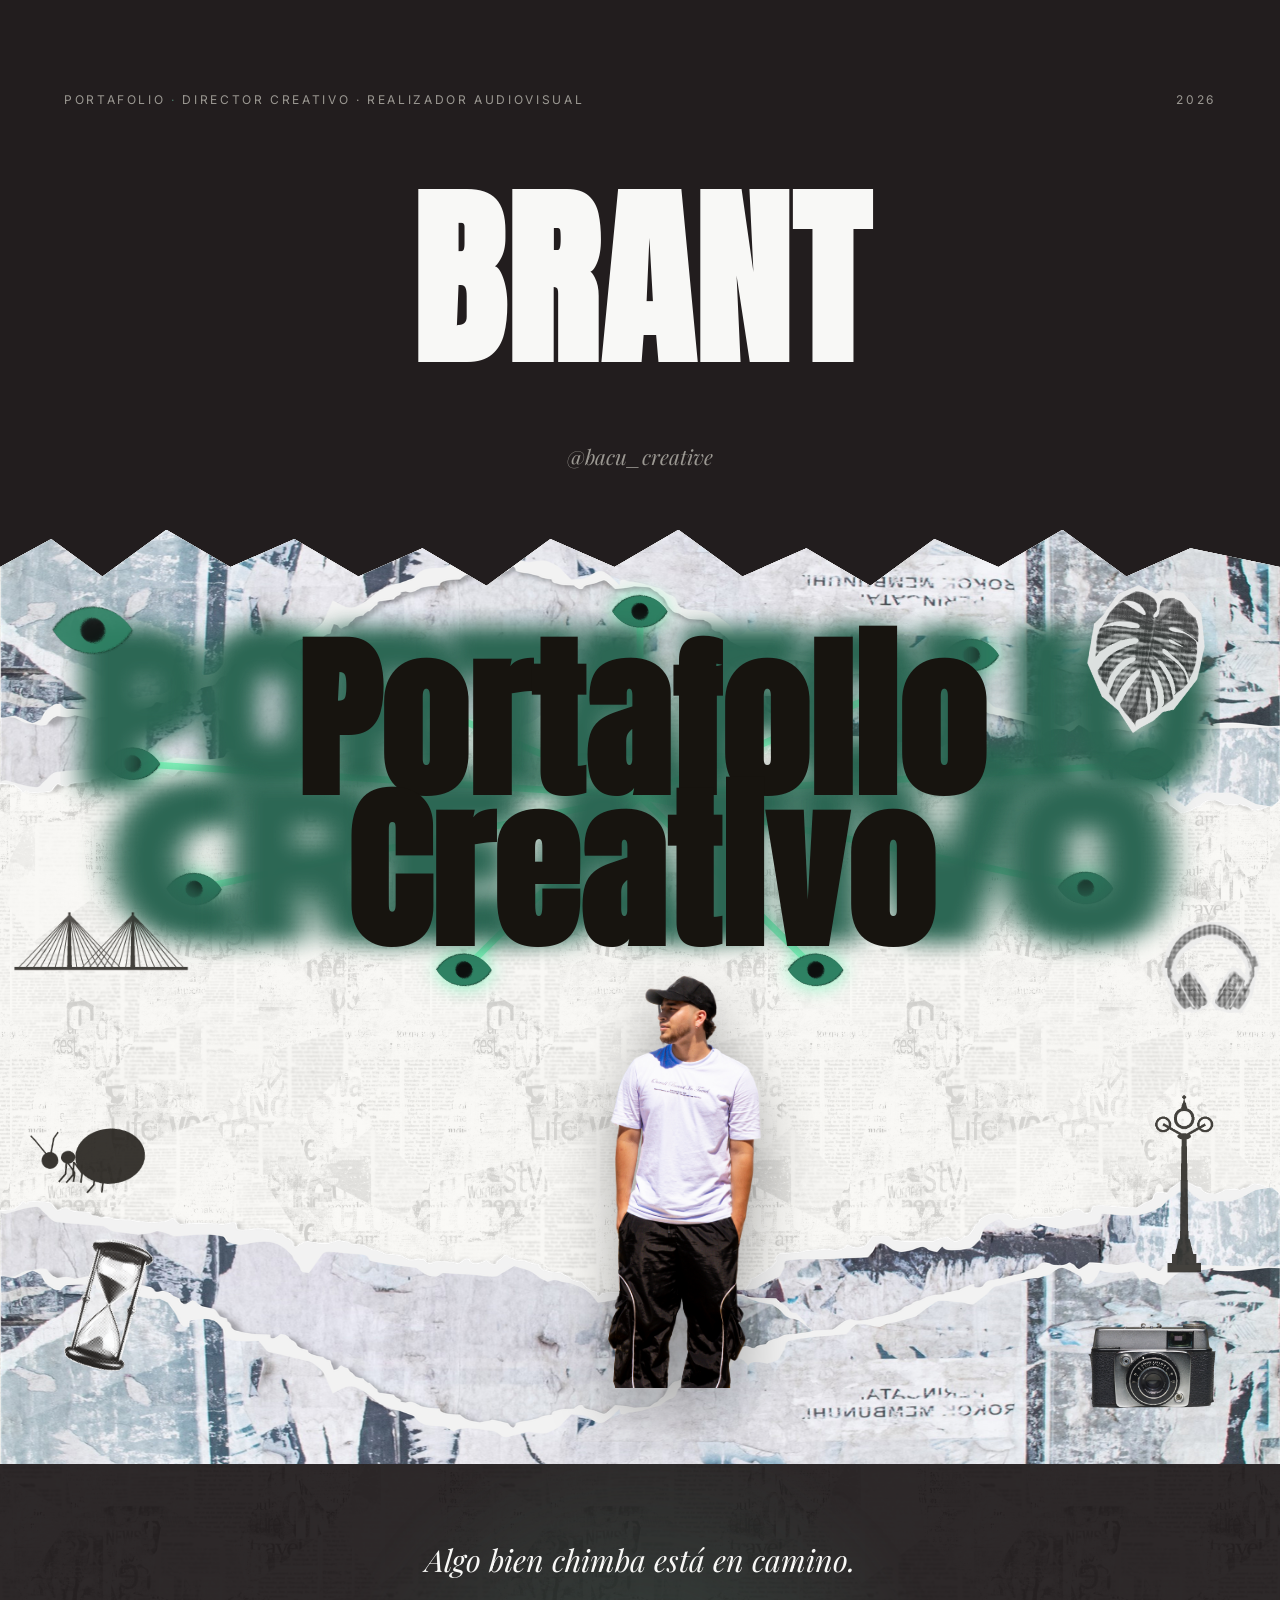
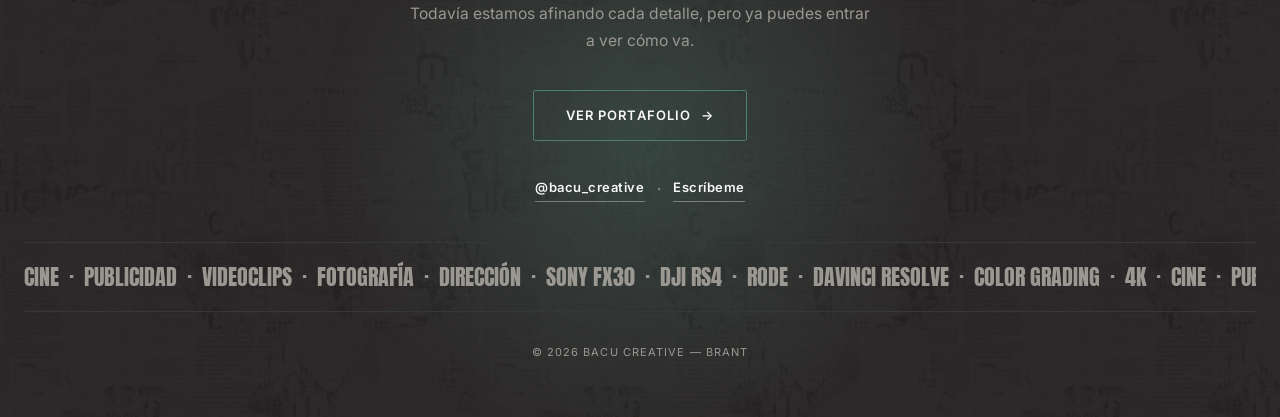
==== commit d2b2a939: "Llenar la portada con más íconos bumangueses Dos recortes originales nuevos, estilo periódico, en lo" ====
--- a/index.html
+++ b/index.html
@@ -19,7 +19,7 @@
 <link rel="preconnect" href="https://fonts.gstatic.com" crossorigin>
 <link href="https://fonts.googleapis.com/css2?family=Anton&family=Playfair+Display:ital,wght@0,400..700;1,400..700&family=Inter:ital,wght@0,400;0,500;0,600;0,700;1,800&display=swap" rel="stylesheet">
 <link rel="preload" as="image" href="assets/img/hero-portrait.png">
-<link rel="stylesheet" href="css/style.css?v=16">
+<link rel="stylesheet" href="css/style.css?v=17">
 <link rel="stylesheet" href="css/coming-soon.css">
 </head>
 <body class="soon-body">
@@ -38,6 +38,8 @@
     <img class="collage-icon leaf" src="assets/img/icon-leaf.png" alt="" width="344" height="441" loading="lazy">
     <img class="collage-icon bridge" src="assets/img/icon-bridge.png" alt="" width="900" height="420" loading="lazy">
     <img class="collage-icon headphones" src="assets/img/icon-headphones.png" alt="" width="450" height="409" loading="lazy">
+    <img class="collage-icon hormiga" src="assets/img/icon-hormiga.png" alt="" width="700" height="420" loading="lazy">
+    <img class="collage-icon farola" src="assets/img/icon-farola.png" alt="" width="300" height="700" loading="lazy">
     <div class="collage-inner">
       <div class="title-orbit">
         <svg class="eye-orbit" viewBox="0 0 1000 400" aria-hidden="true" focusable="false">
--- a/css/style.css
+++ b/css/style.css
@@ -405,12 +405,16 @@
 .collage-icon.eye{ width: clamp(48px, 7vw, 84px); top: 8%; left: 4%; }
 .collage-icon.bridge{ width: clamp(100px, 15vw, 190px); top: 40%; left: 0.5%; opacity: 0.8; }
 .collage-icon.headphones{ width: clamp(56px, 8vw, 100px); top: 42%; right: 1.5%; opacity: 0.85; }
+.collage-icon.hormiga{ width: clamp(70px, 10vw, 130px); top: 63%; left: 2%; opacity: 0.85; transform: rotate(-4deg); }
+.collage-icon.farola{ width: clamp(50px, 7vw, 90px); top: 58%; right: 4%; opacity: 0.8; }
 @media (max-width: 620px){
   .collage-icon.leaf{ top: 3%; right: 3%; }
   .collage-icon.camera{ right: 3%; bottom: 3%; }
   .collage-icon.hourglass{ left: 3%; bottom: 3%; }
   .collage-icon.bridge{ display: none; }
   .collage-icon.headphones{ display: none; }
+  .collage-icon.hormiga{ display: none; }
+  .collage-icon.farola{ display: none; }
 }
 
 /* ---------- Bio headline (Hola! / Soy Brant) ---------- */
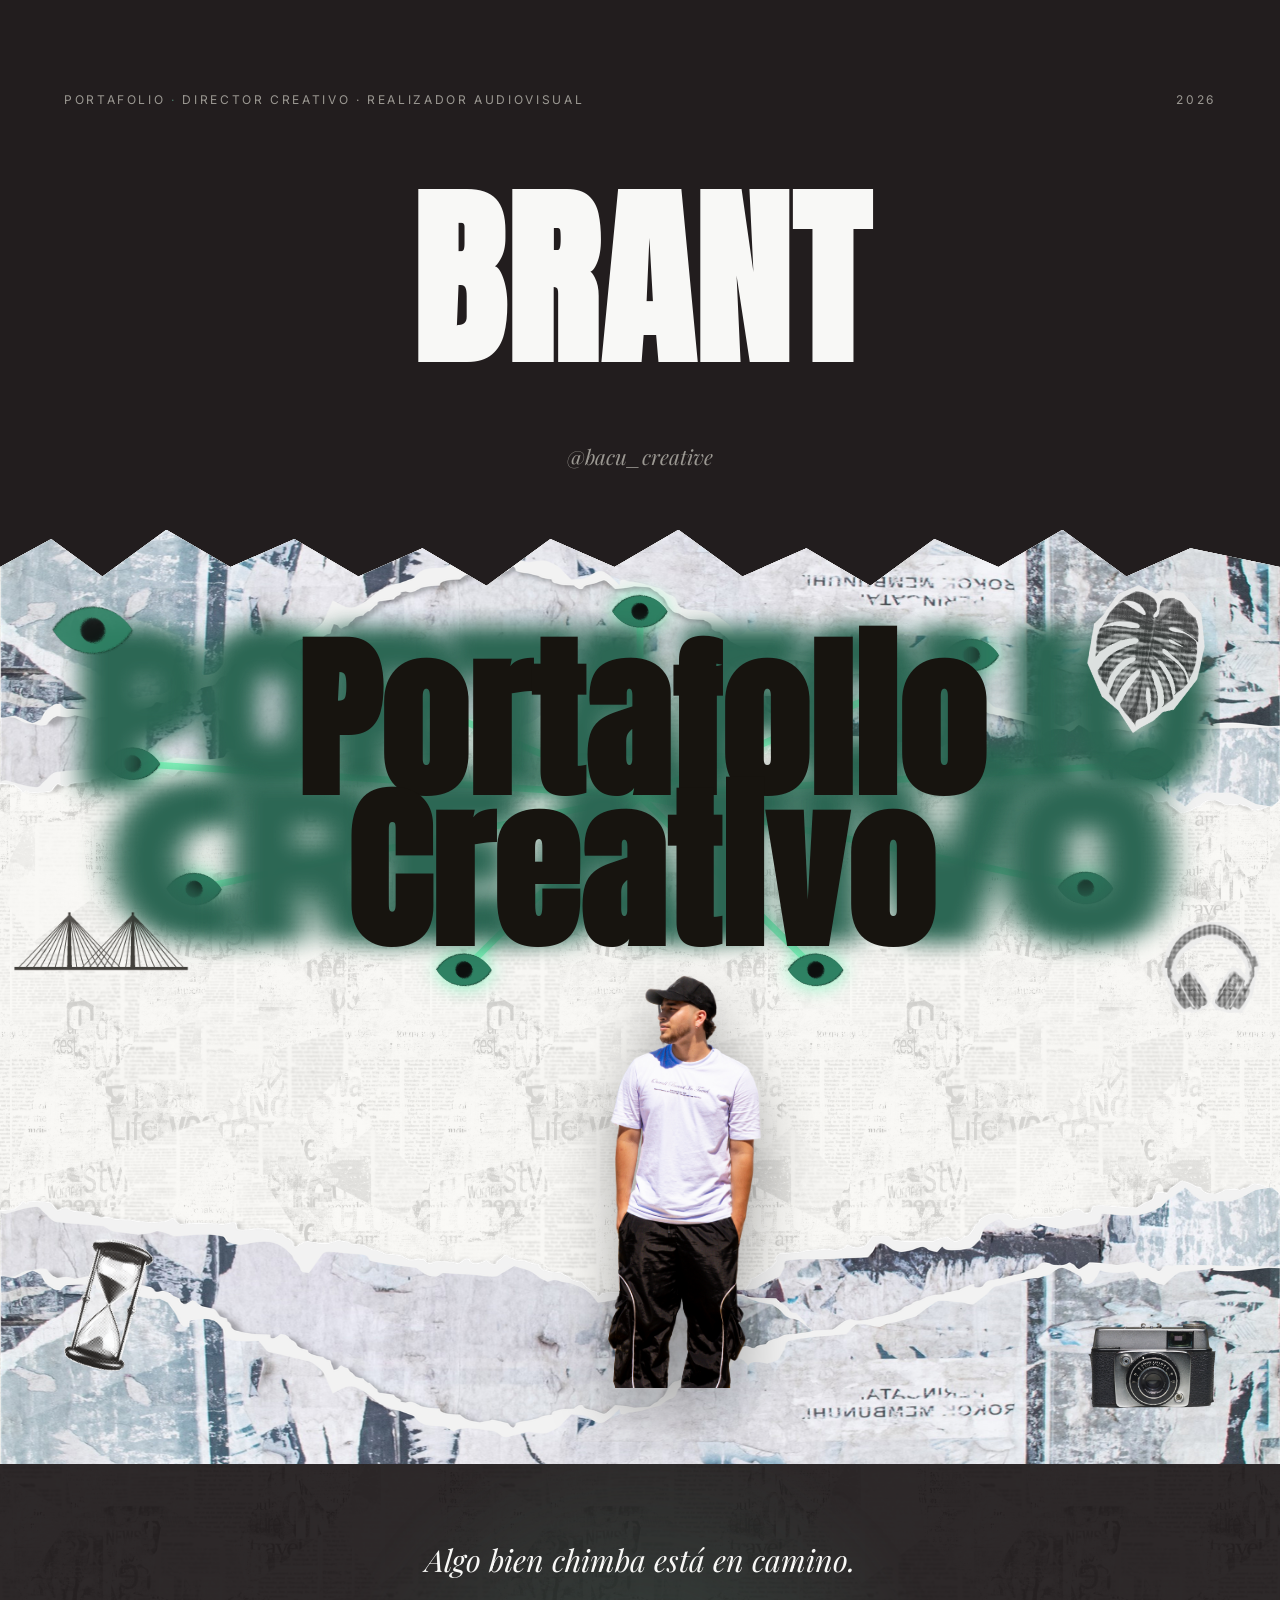
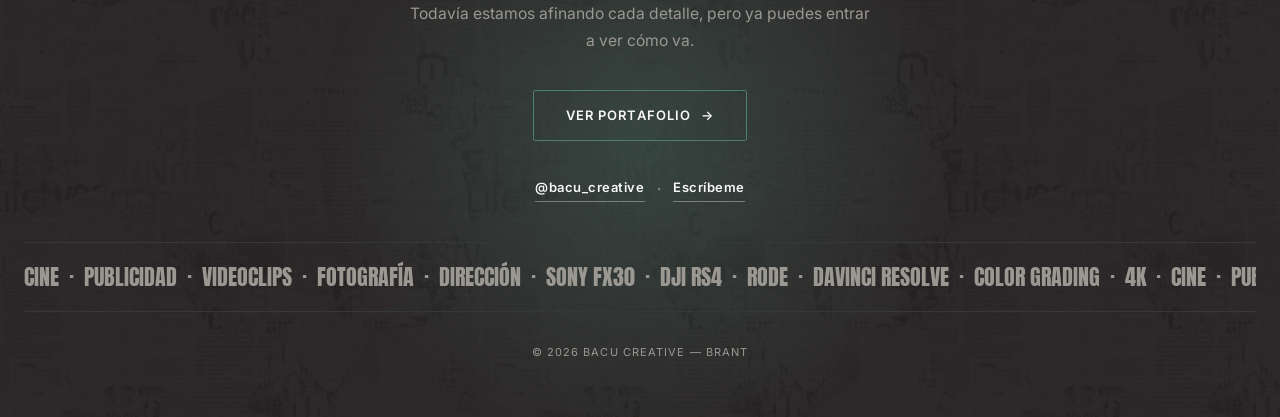
==== commit 88b5839d: "Quitar hormiga y farola: eran demasiados recortes y no encajaban Vuelve a 6 íconos en la portada (oj" ====
--- a/index.html
+++ b/index.html
@@ -19,7 +19,7 @@
 <link rel="preconnect" href="https://fonts.gstatic.com" crossorigin>
 <link href="https://fonts.googleapis.com/css2?family=Anton&family=Playfair+Display:ital,wght@0,400..700;1,400..700&family=Inter:ital,wght@0,400;0,500;0,600;0,700;1,800&display=swap" rel="stylesheet">
 <link rel="preload" as="image" href="assets/img/hero-portrait.png">
-<link rel="stylesheet" href="css/style.css?v=17">
+<link rel="stylesheet" href="css/style.css?v=18">
 <link rel="stylesheet" href="css/coming-soon.css">
 </head>
 <body class="soon-body">
@@ -38,8 +38,6 @@
     <img class="collage-icon leaf" src="assets/img/icon-leaf.png" alt="" width="344" height="441" loading="lazy">
     <img class="collage-icon bridge" src="assets/img/icon-bridge.png" alt="" width="900" height="420" loading="lazy">
     <img class="collage-icon headphones" src="assets/img/icon-headphones.png" alt="" width="450" height="409" loading="lazy">
-    <img class="collage-icon hormiga" src="assets/img/icon-hormiga.png" alt="" width="700" height="420" loading="lazy">
-    <img class="collage-icon farola" src="assets/img/icon-farola.png" alt="" width="300" height="700" loading="lazy">
     <div class="collage-inner">
       <div class="title-orbit">
         <svg class="eye-orbit" viewBox="0 0 1000 400" aria-hidden="true" focusable="false">
--- a/css/style.css
+++ b/css/style.css
@@ -405,16 +405,12 @@
 .collage-icon.eye{ width: clamp(48px, 7vw, 84px); top: 8%; left: 4%; }
 .collage-icon.bridge{ width: clamp(100px, 15vw, 190px); top: 40%; left: 0.5%; opacity: 0.8; }
 .collage-icon.headphones{ width: clamp(56px, 8vw, 100px); top: 42%; right: 1.5%; opacity: 0.85; }
-.collage-icon.hormiga{ width: clamp(70px, 10vw, 130px); top: 63%; left: 2%; opacity: 0.85; transform: rotate(-4deg); }
-.collage-icon.farola{ width: clamp(50px, 7vw, 90px); top: 58%; right: 4%; opacity: 0.8; }
 @media (max-width: 620px){
   .collage-icon.leaf{ top: 3%; right: 3%; }
   .collage-icon.camera{ right: 3%; bottom: 3%; }
   .collage-icon.hourglass{ left: 3%; bottom: 3%; }
   .collage-icon.bridge{ display: none; }
   .collage-icon.headphones{ display: none; }
-  .collage-icon.hormiga{ display: none; }
-  .collage-icon.farola{ display: none; }
 }
 
 /* ---------- Bio headline (Hola! / Soy Brant) ---------- */
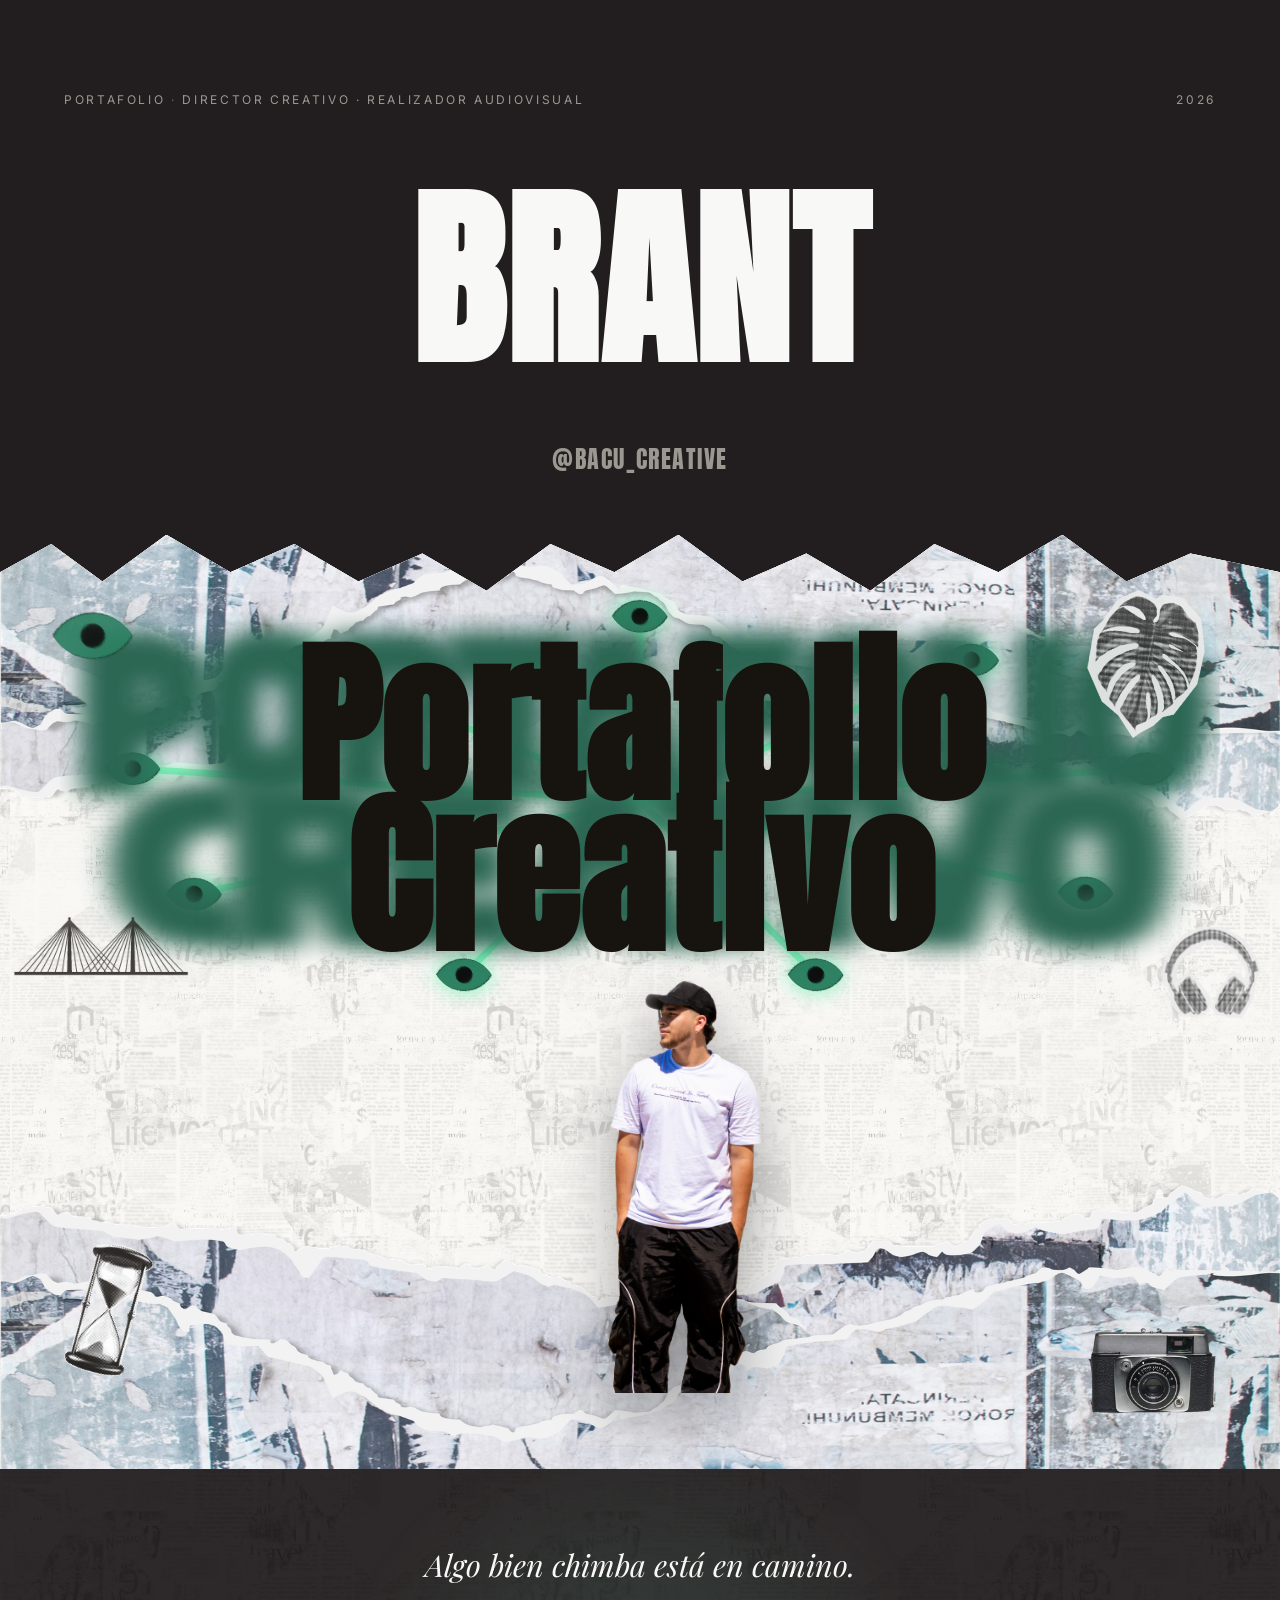
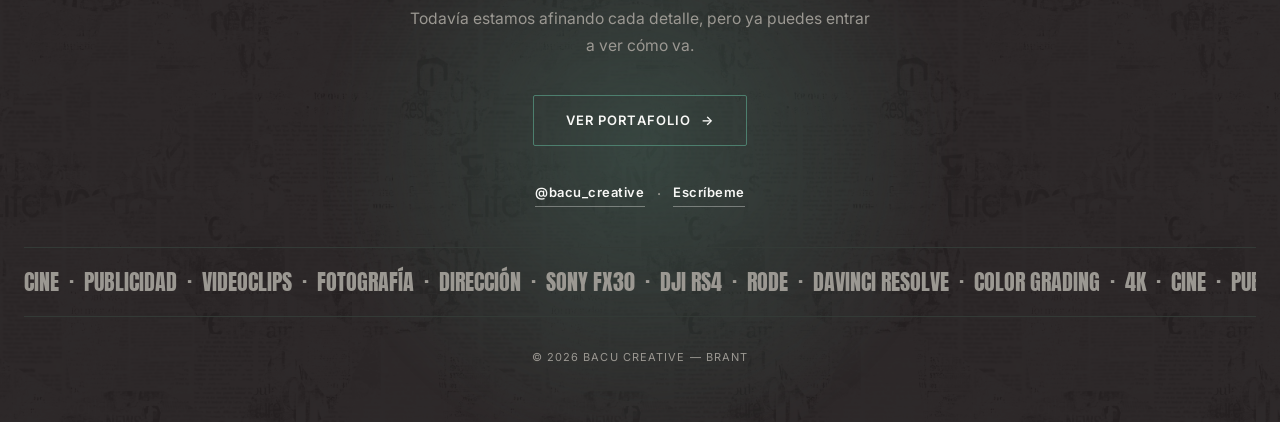
==== commit 1a7b338c: "Tipografía más fuerte en @bacu_creative + Escríbeme directo a WhatsApp - .hero-handle pasa de Playfa" ====
--- a/index.html
+++ b/index.html
@@ -19,7 +19,7 @@
 <link rel="preconnect" href="https://fonts.gstatic.com" crossorigin>
 <link href="https://fonts.googleapis.com/css2?family=Anton&family=Playfair+Display:ital,wght@0,400..700;1,400..700&family=Inter:ital,wght@0,400;0,500;0,600;0,700;1,800&display=swap" rel="stylesheet">
 <link rel="preload" as="image" href="assets/img/hero-portrait.png">
-<link rel="stylesheet" href="css/style.css?v=18">
+<link rel="stylesheet" href="css/style.css?v=19">
 <link rel="stylesheet" href="css/coming-soon.css">
 </head>
 <body class="soon-body">
@@ -83,7 +83,7 @@
     <div class="soon-contact">
       <a href="https://instagram.com/bacu_creative" target="_blank" rel="noopener">@bacu_creative</a>
       <span class="soon-dot" aria-hidden="true">·</span>
-      <a href="mailto:brandoncardenasof@gmail.com">Escríbeme</a>
+      <a href="https://wa.me/573223104935" target="_blank" rel="noopener">Escríbeme</a>
     </div>
   </div>
 
--- a/css/style.css
+++ b/css/style.css
@@ -279,9 +279,10 @@
 }
 .hero-handle{
   text-align: center;
-  font-family: var(--f-serif);
-  font-style: italic;
-  font-size: 1.3rem;
+  font-family: var(--f-display);
+  text-transform: uppercase;
+  letter-spacing: 0.06em;
+  font-size: clamp(1rem, 2.6vw, 1.5rem);
   color: var(--muted-dark);
   margin-bottom: 20px;
 }
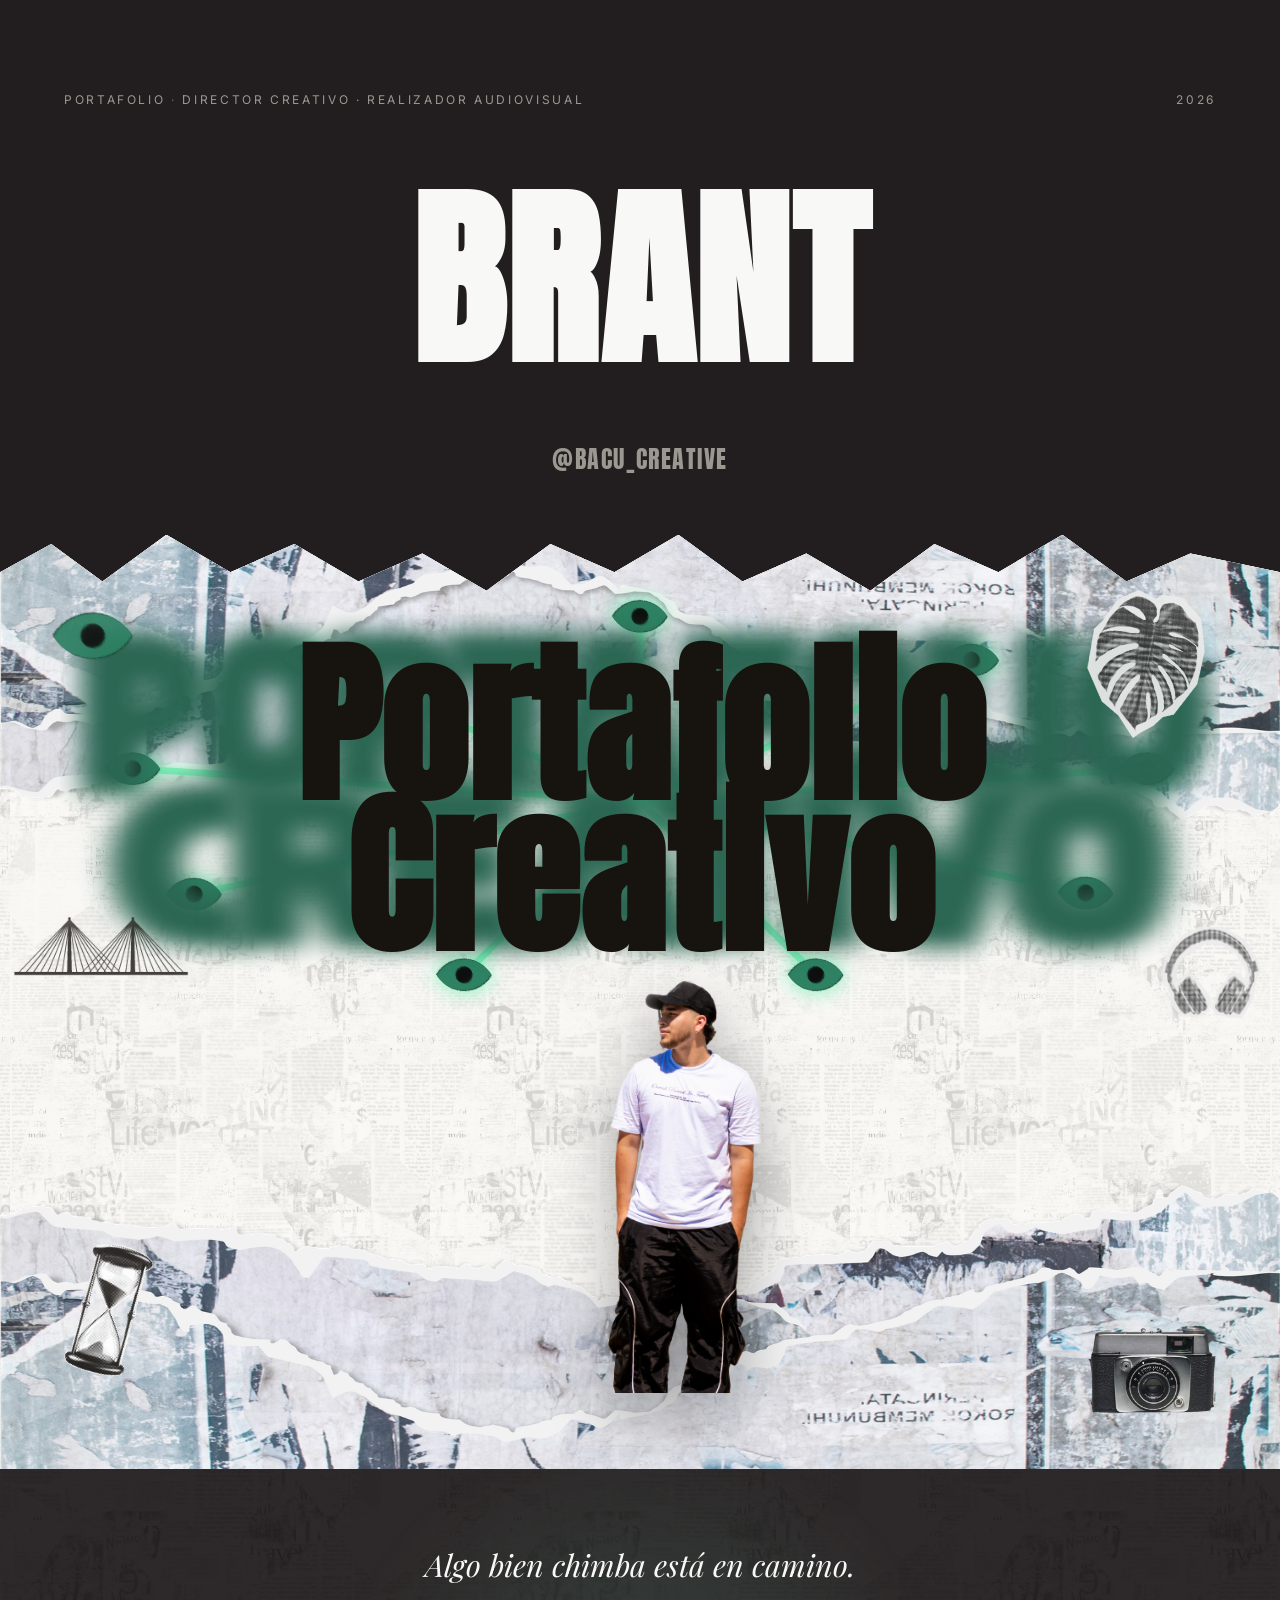
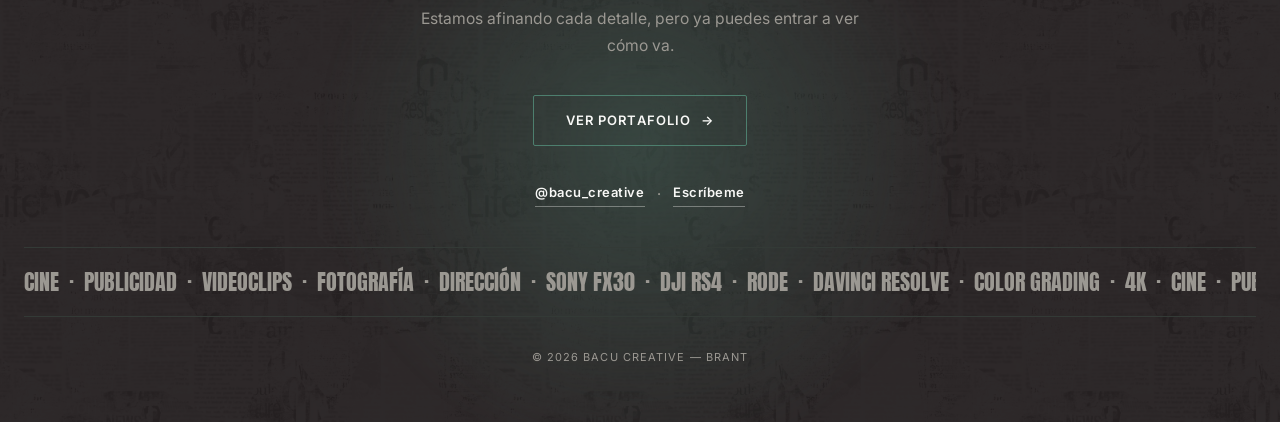
==== commit ff10b271: "Quitar "Todavía" del mensaje de Coming Soon" ====
--- a/index.html
+++ b/index.html
@@ -76,7 +76,7 @@
 
   <div class="soon-content">
     <p class="soon-line1">Algo bien chimba está en camino.</p>
-    <p class="soon-line2">Todavía estamos afinando cada detalle, pero ya puedes entrar a ver cómo va.</p>
+    <p class="soon-line2">Estamos afinando cada detalle, pero ya puedes entrar a ver cómo va.</p>
 
     <a href="home.html" class="soon-btn">Ver portafolio <span aria-hidden="true">→</span></a>
 
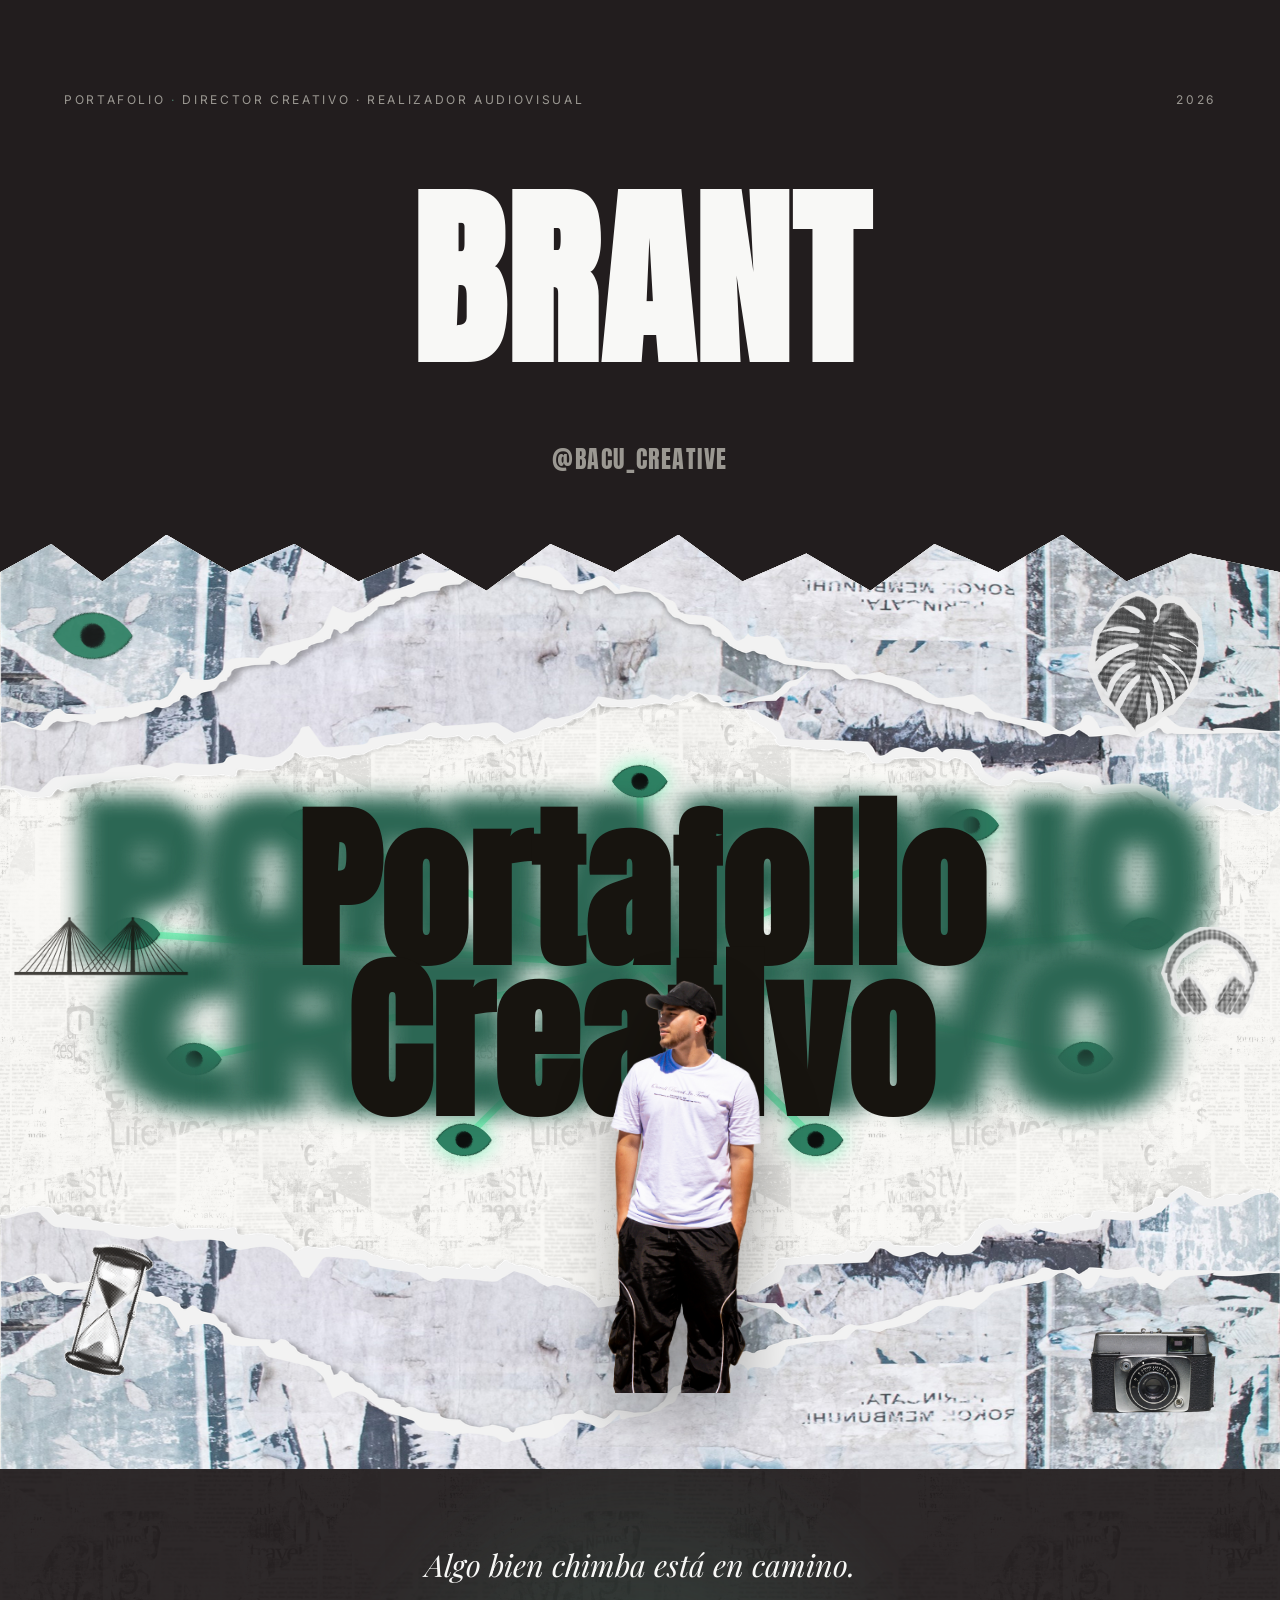
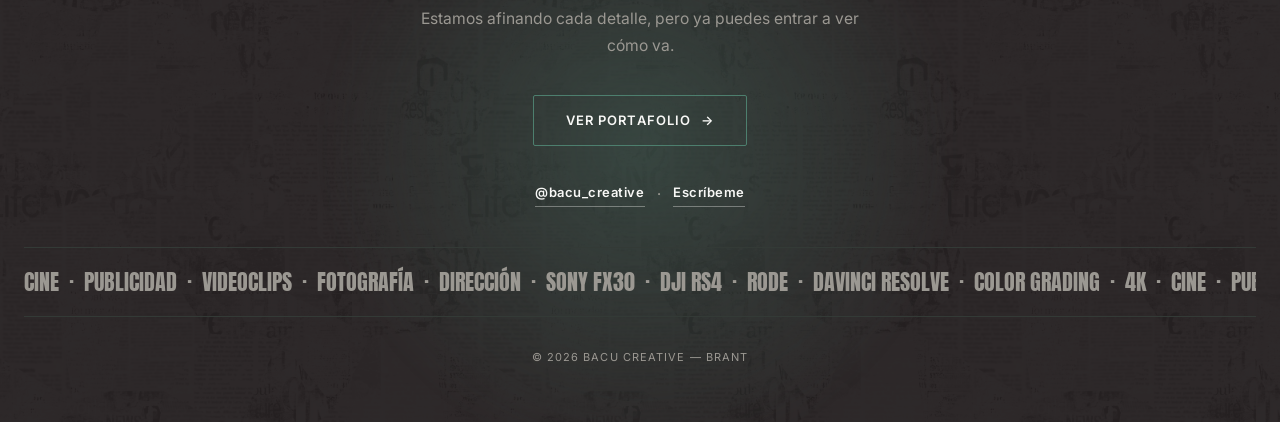
==== commit bc92163b: "Baja el título hacia los hombros y anima los ojos con tirones caóticos" ====
--- a/index.html
+++ b/index.html
@@ -19,7 +19,7 @@
 <link rel="preconnect" href="https://fonts.gstatic.com" crossorigin>
 <link href="https://fonts.googleapis.com/css2?family=Anton&family=Playfair+Display:ital,wght@0,400..700;1,400..700&family=Inter:ital,wght@0,400;0,500;0,600;0,700;1,800&display=swap" rel="stylesheet">
 <link rel="preload" as="image" href="assets/img/hero-portrait.png">
-<link rel="stylesheet" href="css/style.css?v=19">
+<link rel="stylesheet" href="css/style.css?v=21">
 <link rel="stylesheet" href="css/coming-soon.css">
 </head>
 <body class="soon-body">
--- a/css/style.css
+++ b/css/style.css
@@ -318,7 +318,7 @@
   margin: 0 auto;
   text-align: center;
 }
-.title-orbit{ position: relative; }
+.title-orbit{ position: relative; transform: translateY(clamp(115px, 13vw, 165px)); }
 .collage-title{
   position: relative;
   z-index: 2;
@@ -359,27 +359,50 @@
   stroke-linecap: round;
   opacity: 0.85;
   filter: drop-shadow(0 0 5px rgba(107,240,176,0.9));
-  animation: laserPulse 2.4s ease-in-out infinite;
+  animation: laserPulse 2.2s ease-in-out infinite;
 }
 .eye-orbit .orbit-eye-img{
+  transform-box: fill-box;
   filter: drop-shadow(0 0 9px rgba(107,240,176,0.9));
-  animation: eyeFloat 3.6s ease-in-out infinite;
-}
-.eye-orbit .n2{ animation-delay: .2s; }
-.eye-orbit .n3{ animation-delay: .4s; }
-.eye-orbit .n4{ animation-delay: .6s; }
-.eye-orbit .n5{ animation-delay: .8s; }
-.eye-orbit .n6{ animation-delay: 1s; }
-.eye-orbit .n7{ animation-delay: 1.2s; }
-.eye-orbit .n8{ animation-delay: 1.4s; }
-.eye-orbit .n9{ animation-delay: 1.6s; }
+  animation: eyeTugA 2.4s ease-in-out infinite;
+}
+.eye-orbit .orbit-eye-img.n2{ animation-name: eyeTugB; animation-duration: 2.1s; animation-delay: .15s; }
+.eye-orbit .orbit-eye-img.n3{ animation-name: eyeTugC; animation-duration: 2.6s; animation-delay: .5s; }
+.eye-orbit .orbit-eye-img.n4{ animation-name: eyeTugA; animation-duration: 2.0s; animation-delay: .3s; }
+.eye-orbit .orbit-eye-img.n5{ animation-name: eyeTugB; animation-duration: 2.5s; animation-delay: .65s; }
+.eye-orbit .orbit-eye-img.n6{ animation-name: eyeTugC; animation-duration: 2.2s; animation-delay: .1s; }
+.eye-orbit .orbit-eye-img.n7{ animation-name: eyeTugA; animation-duration: 2.7s; animation-delay: .45s; }
+.eye-orbit .orbit-eye-img.n8{ animation-name: eyeTugB; animation-duration: 1.9s; animation-delay: .35s; }
+.eye-orbit .orbit-eye-img.n9{ animation-name: eyeTugC; animation-duration: 2.3s; animation-delay: .55s; }
+.eye-orbit .laser.n2{ animation-delay: .2s; animation-duration: 2.0s; }
+.eye-orbit .laser.n3{ animation-delay: .4s; animation-duration: 2.5s; }
+.eye-orbit .laser.n4{ animation-delay: .6s; animation-duration: 1.9s; }
+.eye-orbit .laser.n5{ animation-delay: .8s; animation-duration: 2.3s; }
+.eye-orbit .laser.n6{ animation-delay: 1s; animation-duration: 2.1s; }
+.eye-orbit .laser.n7{ animation-delay: 1.2s; animation-duration: 2.6s; }
+.eye-orbit .laser.n8{ animation-delay: 1.4s; animation-duration: 2.0s; }
+.eye-orbit .laser.n9{ animation-delay: 1.6s; animation-duration: 2.4s; }
 @keyframes titleLevitate{
   0%, 100%{ transform: translateY(0); }
   50%{ transform: translateY(-8px); }
 }
-@keyframes eyeFloat{
-  0%, 100%{ transform: translateY(0); }
-  50%{ transform: translateY(-7px); }
+@keyframes eyeTugA{
+  0%, 100%{ transform: translate(0,0) rotate(0deg); }
+  25%{ transform: translate(-7px,-10px) rotate(-9deg); }
+  50%{ transform: translate(5px,-3px) rotate(6deg); }
+  75%{ transform: translate(-4px,-12px) rotate(-5deg); }
+}
+@keyframes eyeTugB{
+  0%, 100%{ transform: translate(0,0) rotate(0deg); }
+  25%{ transform: translate(8px,-4px) rotate(8deg); }
+  50%{ transform: translate(-6px,-11px) rotate(-7deg); }
+  75%{ transform: translate(6px,-6px) rotate(5deg); }
+}
+@keyframes eyeTugC{
+  0%, 100%{ transform: translate(0,0) rotate(0deg); }
+  25%{ transform: translate(-5px,-7px) rotate(7deg); }
+  50%{ transform: translate(7px,-12px) rotate(-8deg); }
+  75%{ transform: translate(-7px,-5px) rotate(6deg); }
 }
 @keyframes laserPulse{
   0%, 100%{ opacity: 0.3; }
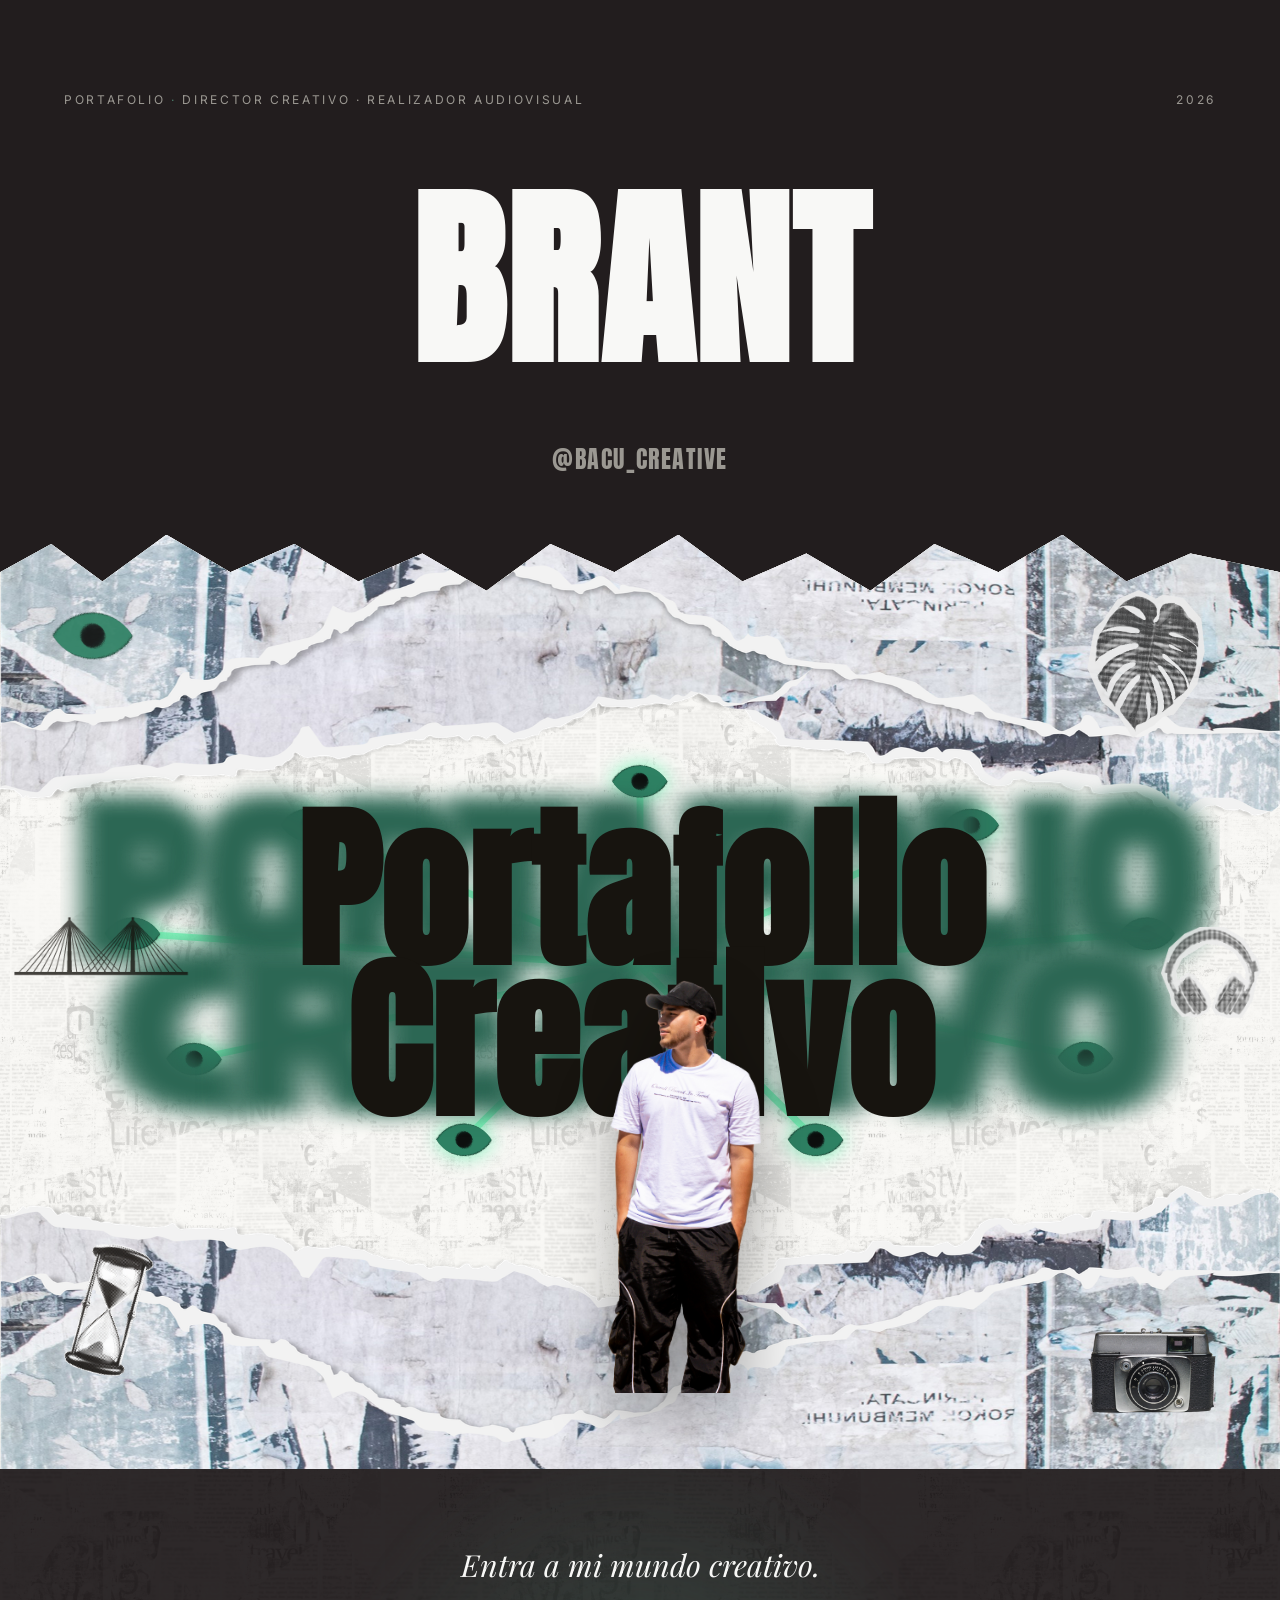
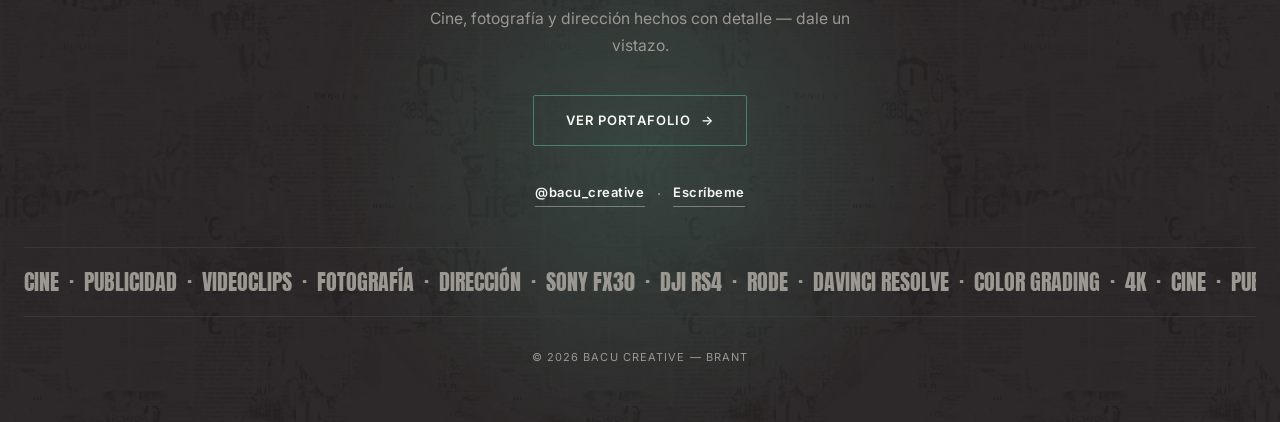
==== commit f51d6d8e: "Cambia el mensaje de portada y agrega sesiones reales del Drive (XV y marca personal)" ====
--- a/index.html
+++ b/index.html
@@ -10,7 +10,7 @@
 <meta property="og:type" content="website">
 <meta property="og:site_name" content="Brant — Bacu Creative">
 <meta property="og:title" content="Brant · Bacu Creative — Muy pronto">
-<meta property="og:description" content="Algo bien chimba está en camino. Portafolio en construcción.">
+<meta property="og:description" content="Entra a mi mundo creativo. Portafolio en construcción.">
 <meta property="og:image" content="https://tudominio.com/assets/img/hero-portrait.png">
 <meta property="og:url" content="https://tudominio.com/">
 <meta name="twitter:card" content="summary_large_image">
@@ -75,8 +75,8 @@
   <div class="soon-glow" aria-hidden="true"></div>
 
   <div class="soon-content">
-    <p class="soon-line1">Algo bien chimba está en camino.</p>
-    <p class="soon-line2">Estamos afinando cada detalle, pero ya puedes entrar a ver cómo va.</p>
+    <p class="soon-line1">Entra a mi mundo creativo.</p>
+    <p class="soon-line2">Cine, fotografía y dirección hechos con detalle — dale un vistazo.</p>
 
     <a href="home.html" class="soon-btn">Ver portafolio <span aria-hidden="true">→</span></a>
 
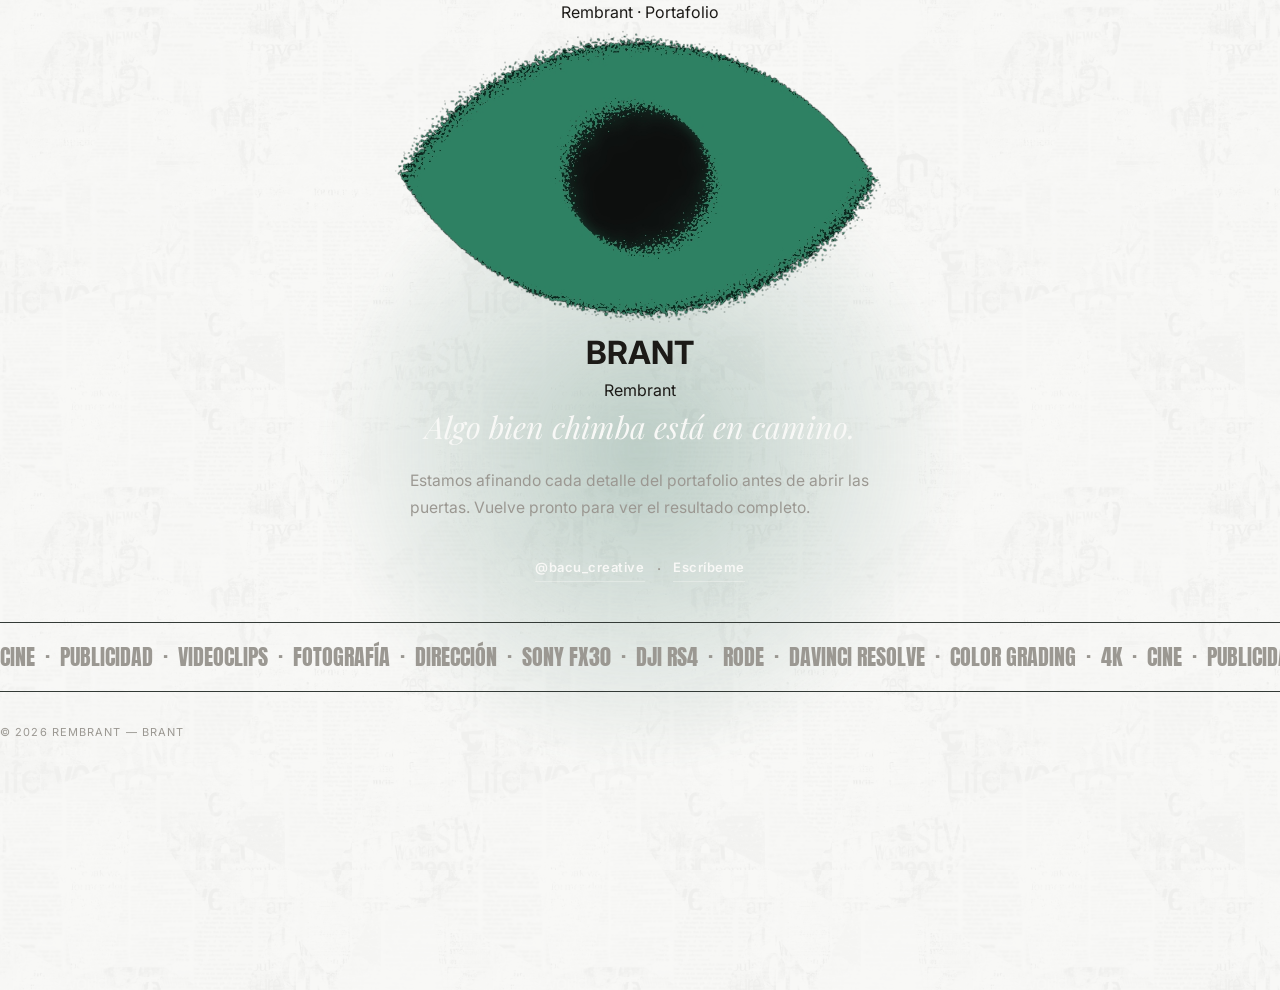
==== commit 2e703314: "Rebrand: Bacu Creative -> Rembrant across nav, footer and page titles Replaces the "Bacu Creative" b" ====
--- a/index.html
+++ b/index.html
@@ -3,87 +3,50 @@
 <head>
 <meta charset="UTF-8">
 <meta name="viewport" content="width=device-width, initial-scale=1.0">
-<title>Brant · Bacu Creative — Muy pronto</title>
-<meta name="description" content="El portafolio de Brant (Bacu Creative), director creativo y realizador audiovisual, está en construcción. Vuelve pronto.">
+<title>Brant · Rembrant — Muy pronto</title>
+<meta name="description" content="El portafolio de Brant (Rembrant), director creativo y realizador audiovisual, está en construcción. Vuelve pronto.">
 <meta name="robots" content="index, follow">
 <link rel="canonical" href="https://tudominio.com/">
 <meta property="og:type" content="website">
-<meta property="og:site_name" content="Brant — Bacu Creative">
-<meta property="og:title" content="Brant · Bacu Creative — Muy pronto">
-<meta property="og:description" content="Entra a mi mundo creativo. Portafolio en construcción.">
-<meta property="og:image" content="https://tudominio.com/assets/img/hero-portrait.png">
+<meta property="og:site_name" content="Brant — Rembrant">
+<meta property="og:title" content="Brant · Rembrant — Muy pronto">
+<meta property="og:description" content="Algo bien chimba está en camino. Portafolio en construcción.">
+<meta property="og:image" content="https://tudominio.com/assets/img/icon-eye.png">
 <meta property="og:url" content="https://tudominio.com/">
 <meta name="twitter:card" content="summary_large_image">
 <link rel="icon" href="data:image/svg+xml,<svg xmlns=%22http://www.w3.org/2000/svg%22 viewBox=%220 0 100 100%22><path d=%22M10 50 C25 20,75 20,90 50 C75 80,25 80,10 50 Z%22 fill=%22none%22 stroke=%22%232c6754%22 stroke-width=%228%22/><circle cx=%2250%22 cy=%2250%22 r=%2214%22 fill=%22none%22 stroke=%22%232c6754%22 stroke-width=%228%22/></svg>">
 <link rel="preconnect" href="https://fonts.googleapis.com">
 <link rel="preconnect" href="https://fonts.gstatic.com" crossorigin>
-<link href="https://fonts.googleapis.com/css2?family=Anton&family=Playfair+Display:ital,wght@0,400..700;1,400..700&family=Inter:ital,wght@0,400;0,500;0,600;0,700;1,800&display=swap" rel="stylesheet">
-<link rel="preload" as="image" href="assets/img/hero-portrait.png">
-<link rel="stylesheet" href="css/style.css?v=21">
+<link href="https://fonts.googleapis.com/css2?family=Anton&family=Playfair+Display:ital,wght@0,400..700;1,400..700&family=Inter:wght@400;500;600;700&display=swap" rel="stylesheet">
+<link rel="preload" as="image" href="assets/img/icon-eye.png">
+<link rel="stylesheet" href="css/style.css">
 <link rel="stylesheet" href="css/coming-soon.css">
 </head>
 <body class="soon-body">
 
-<!-- PORTADA — mismo hero/collage que home.html (torn paper, textura, íconos, retrato) -->
-<section class="hero">
-  <div class="hero-top">
-    <span>Portafolio <span class="accent">·</span> Director creativo · Realizador audiovisual</span>
-    <span>2026</span>
-  </div>
-  <h1 class="hero-name">BRANT</h1>
-  <p class="hero-handle">@bacu_creative</p>
+<div class="soon">
 
-  <div class="collage">
-    <img class="collage-icon eye" src="assets/img/icon-eye.png?v=2" alt="" width="837" height="512" loading="lazy">
-    <img class="collage-icon leaf" src="assets/img/icon-leaf.png" alt="" width="344" height="441" loading="lazy">
-    <img class="collage-icon bridge" src="assets/img/icon-bridge.png" alt="" width="900" height="420" loading="lazy">
-    <img class="collage-icon headphones" src="assets/img/icon-headphones.png" alt="" width="450" height="409" loading="lazy">
-    <div class="collage-inner">
-      <div class="title-orbit">
-        <svg class="eye-orbit" viewBox="0 0 1000 400" aria-hidden="true" focusable="false">
-          <line class="laser n1" x1="500" y1="35" x2="500" y2="200"></line>
-          <line class="laser n2" x1="796" y1="74" x2="500" y2="200"></line>
-          <line class="laser n3" x1="953" y1="171" x2="500" y2="200"></line>
-          <line class="laser n4" x1="898" y1="282" x2="500" y2="200"></line>
-          <line class="laser n5" x1="657" y1="355" x2="500" y2="200"></line>
-          <line class="laser n6" x1="343" y1="355" x2="500" y2="200"></line>
-          <line class="laser n7" x1="102" y1="283" x2="500" y2="200"></line>
-          <line class="laser n8" x1="47" y1="171" x2="500" y2="200"></line>
-          <line class="laser n9" x1="204" y1="74" x2="500" y2="200"></line>
-          <image class="orbit-eye-img n1" href="assets/img/icon-eye.png?v=2" x="474" y="19" width="52" height="32"></image>
-          <image class="orbit-eye-img n2" href="assets/img/icon-eye.png?v=2" x="770" y="58" width="52" height="32"></image>
-          <image class="orbit-eye-img n3" href="assets/img/icon-eye.png?v=2" x="927" y="155" width="52" height="32"></image>
-          <image class="orbit-eye-img n4" href="assets/img/icon-eye.png?v=2" x="872" y="266" width="52" height="32"></image>
-          <image class="orbit-eye-img n5" href="assets/img/icon-eye.png?v=2" x="631" y="339" width="52" height="32"></image>
-          <image class="orbit-eye-img n6" href="assets/img/icon-eye.png?v=2" x="317" y="339" width="52" height="32"></image>
-          <image class="orbit-eye-img n7" href="assets/img/icon-eye.png?v=2" x="76" y="267" width="52" height="32"></image>
-          <image class="orbit-eye-img n8" href="assets/img/icon-eye.png?v=2" x="21" y="155" width="52" height="32"></image>
-          <image class="orbit-eye-img n9" href="assets/img/icon-eye.png?v=2" x="178" y="58" width="52" height="32"></image>
-        </svg>
-        <h2 class="collage-title"><span class="line line-portafolio">Portafolio</span><span class="line line-creativo">Creativo</span></h2>
-      </div>
-      <img class="collage-portrait" src="assets/img/hero-portrait.png" alt="Brant, director creativo y realizador audiovisual" width="1033" height="1549" fetchpriority="high">
-    </div>
-    <img class="collage-icon hourglass" src="assets/img/icon-hourglass.png" alt="" width="256" height="378" loading="lazy">
-    <img class="collage-icon camera" src="assets/img/icon-camera.png" alt="" width="408" height="273" loading="lazy">
-  </div>
-</section>
-
-<!-- COMING SOON — mensaje, botón al portafolio y contacto -->
-<section class="soon-below">
   <div class="soon-noise" aria-hidden="true"></div>
   <div class="soon-glow" aria-hidden="true"></div>
 
   <div class="soon-content">
-    <p class="soon-line1">Entra a mi mundo creativo.</p>
-    <p class="soon-line2">Cine, fotografía y dirección hechos con detalle — dale un vistazo.</p>
+    <p class="soon-kicker">Rembrant · Portafolio</p>
 
-    <a href="home.html" class="soon-btn">Ver portafolio <span aria-hidden="true">→</span></a>
+    <div class="soon-mark">
+      <img src="assets/img/icon-eye.png" alt="Logo Rembrant" class="soon-eye" width="500" height="301">
+      <span class="soon-drip" aria-hidden="true"></span>
+    </div>
+
+    <h1 class="soon-name">BRANT</h1>
+    <p class="soon-tag">Rembrant</p>
+
+    <p class="soon-line1">Algo bien chimba está en camino.</p>
+    <p class="soon-line2">Estamos afinando cada detalle del portafolio antes de abrir las puertas. Vuelve pronto para ver el resultado completo.</p>
 
     <div class="soon-contact">
       <a href="https://instagram.com/bacu_creative" target="_blank" rel="noopener">@bacu_creative</a>
       <span class="soon-dot" aria-hidden="true">·</span>
-      <a href="https://wa.me/573223104935" target="_blank" rel="noopener">Escríbeme</a>
+      <a href="mailto:brandoncardenasof@gmail.com">Escríbeme</a>
     </div>
   </div>
 
@@ -94,8 +57,8 @@
     </div>
   </div>
 
-  <p class="soon-footer">© 2026 Bacu Creative — Brant</p>
-</section>
+  <p class="soon-footer">© 2026 Rembrant — Brant</p>
+</div>
 
 <script src="js/coming-soon.js"></script>
 </body>
--- a/css/style.css
+++ b/css/style.css
@@ -721,6 +721,7 @@
   overflow: hidden;
   outline: 2px solid transparent;
   outline-offset: -2px;
+  cursor: zoom-in;
   transition: outline-color .3s ease;
 }
 .bts-grid figure:hover{ outline-color: var(--green); }
@@ -739,6 +740,125 @@
   letter-spacing: .15em;
   text-transform: uppercase;
   color: var(--cream);
+}
+
+/* ---------- Session cover cards (fotografia.html -> sesion.html) ---------- */
+.session-grid{
+  display: grid;
+  grid-template-columns: repeat(2, 1fr);
+  gap: 28px;
+  margin-top: 48px;
+}
+.session-card{
+  position: relative;
+  display: block;
+  overflow: hidden;
+  aspect-ratio: 3/4;
+  text-decoration: none;
+}
+.session-card img{
+  width: 100%;
+  height: 100%;
+  object-fit: cover;
+  transition: transform .5s ease;
+}
+.session-card:hover img{ transform: scale(1.05); }
+.session-card::after{
+  content: "";
+  position: absolute;
+  inset: 0;
+  background: linear-gradient(to top, rgba(23,20,15,0.88) 0%, rgba(23,20,15,0.15) 55%, transparent 78%);
+}
+.session-card-meta{
+  position: absolute;
+  left: 22px; right: 22px; bottom: 22px;
+  z-index: 1;
+  color: var(--cream);
+}
+.session-card-meta .kicker{ color: var(--laser); }
+.session-card-meta h3{ font-size: 1.6rem; font-style: italic; margin-top: 4px; }
+.session-card-meta .session-cue{
+  font-size: 11px;
+  letter-spacing: .15em;
+  text-transform: uppercase;
+  margin-top: 10px;
+  opacity: .85;
+}
+@media (max-width: 620px){
+  .session-grid{ grid-template-columns: 1fr; }
+}
+
+/* ---------- Session detail header (sesion.html) ---------- */
+.session-back{
+  display: inline-flex;
+  align-items: center;
+  gap: 8px;
+  font-size: 12px;
+  letter-spacing: .1em;
+  text-transform: uppercase;
+  color: var(--muted);
+  text-decoration: none;
+  margin-bottom: 24px;
+}
+.session-back:hover{ color: var(--green); }
+
+/* ---------- Lightbox ---------- */
+.lightbox{
+  position: fixed;
+  inset: 0;
+  z-index: 300;
+  display: flex;
+  align-items: center;
+  justify-content: center;
+  background: rgba(23,20,15,0.95);
+  opacity: 0;
+  pointer-events: none;
+  transition: opacity .25s ease;
+  padding: 56px;
+}
+.lightbox.open{ opacity: 1; pointer-events: auto; }
+.lightbox-img{
+  max-width: 100%;
+  max-height: 100%;
+  object-fit: contain;
+  box-shadow: 0 30px 70px rgba(0,0,0,0.5);
+}
+.lightbox-caption{
+  position: absolute;
+  left: 0; right: 0; bottom: 20px;
+  text-align: center;
+  color: var(--cream);
+  font-size: 11px;
+  letter-spacing: .15em;
+  text-transform: uppercase;
+  opacity: .85;
+}
+.lightbox-close,
+.lightbox-prev,
+.lightbox-next{
+  position: absolute;
+  background: none;
+  border: none;
+  color: var(--cream);
+  cursor: pointer;
+  line-height: 1;
+  padding: 12px;
+  opacity: .75;
+  transition: opacity .2s ease, color .2s ease;
+}
+.lightbox-close:hover,
+.lightbox-prev:hover,
+.lightbox-next:hover{ opacity: 1; color: var(--laser); }
+.lightbox-close{ top: 10px; right: 14px; font-size: 2rem; }
+.lightbox-prev,
+.lightbox-next{ top: 50%; transform: translateY(-50%); font-size: 2.8rem; }
+.lightbox-prev{ left: 6px; }
+.lightbox-next{ right: 6px; }
+@media (max-width: 620px){
+  .lightbox{ padding: 20px; }
+  .lightbox-close{ top: 4px; right: 6px; }
+  .lightbox-prev{ left: -4px; }
+  .lightbox-next{ right: -4px; }
 }
 
 /* ---------- Contact ---------- */
